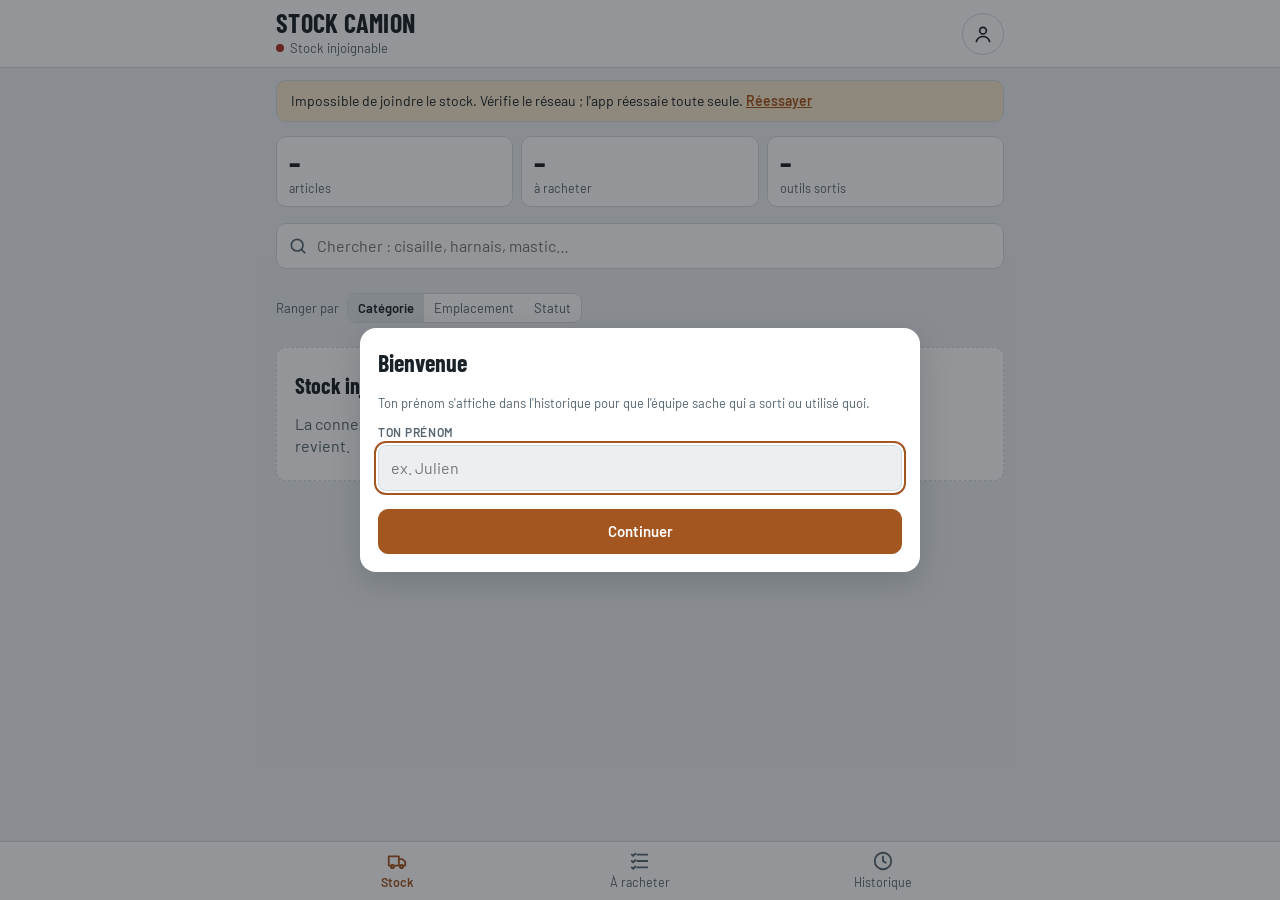
==== apps-script/Index.html @ 55fe0f73 "Version autonome sur Google Apps Script, sans compte Claude L'app tourne maintenant comme applicatio" ====
<!DOCTYPE html>
<html lang="fr">
<head>
<base target="_top">
<meta charset="utf-8">
<meta name="viewport" content="width=device-width, initial-scale=1, viewport-fit=cover">
<title>Stock Camion</title>
<link rel="preconnect" href="https://fonts.googleapis.com">
<link rel="preconnect" href="https://fonts.gstatic.com" crossorigin>
<link rel="stylesheet" href="https://fonts.googleapis.com/css2?family=Barlow+Condensed:wght@600;700&family=Barlow:wght@400;500;600&display=swap">
<style>
/* Layout : outil mobile d'abord. En-tête collant, bandeau résumé, liste groupée façon fiche d'atelier, barre d'onglets en bas. Palette zinc + cuivre (gouttières). */
:root{
  --bg:#eceff1; --surface:#ffffff; --sunk:#e1e6e9; --fg:#1a2127; --muted:#566570; --line:#d3dade;
  --accent:#a3561f; --accent-soft:#f4e4d7; --on-accent:#ffffff;
  --ok:#2b7549; --ok-soft:#dbeee2; --warn:#8f620e; --warn-soft:#f5e9cb; --bad:#ad3329; --bad-soft:#f7dddA; --info:#2a5c87; --info-soft:#dae6f2;
  --scrim:rgba(16,22,28,.45); --shadow:0 10px 30px rgba(20,30,40,.18);
  --f-display:"Barlow Condensed","Arial Narrow","Roboto Condensed",sans-serif;
  --f-body:"Barlow",system-ui,-apple-system,"Segoe UI",Roboto,sans-serif;
  --r:10px;
}
@media (prefers-color-scheme: dark){ :root:not([data-theme="light"]){
  --bg:#11161a; --surface:#1a2127; --sunk:#232b32; --fg:#e6ebee; --muted:#93a2ac; --line:#2c363e;
  --accent:#e28c52; --accent-soft:#3a2a1f; --on-accent:#1a1009;
  --ok:#62c48d; --ok-soft:#1d3427; --warn:#e2b14c; --warn-soft:#3a3019; --bad:#f06c61; --bad-soft:#3d2221; --info:#7fb2e0; --info-soft:#1d2d3c;
  --scrim:rgba(0,0,0,.6); --shadow:0 10px 30px rgba(0,0,0,.5); color-scheme:dark;
}}
:root[data-theme="dark"]{
  --bg:#11161a; --surface:#1a2127; --sunk:#232b32; --fg:#e6ebee; --muted:#93a2ac; --line:#2c363e;
  --accent:#e28c52; --accent-soft:#3a2a1f; --on-accent:#1a1009;
  --ok:#62c48d; --ok-soft:#1d3427; --warn:#e2b14c; --warn-soft:#3a3019; --bad:#f06c61; --bad-soft:#3d2221; --info:#7fb2e0; --info-soft:#1d2d3c;
  --scrim:rgba(0,0,0,.6); --shadow:0 10px 30px rgba(0,0,0,.5); color-scheme:dark;
}
*{box-sizing:border-box}
[hidden]{display:none!important}
html,body{margin:0}
:root{padding-top:env(safe-area-inset-top,0px)}
body{background:var(--bg);color:var(--fg);font-family:var(--f-body);font-size:16px;line-height:1.4;-webkit-tap-highlight-color:transparent}
body::before{content:"";position:fixed;inset:0 0 auto;height:env(safe-area-inset-top,0px);z-index:30;background:var(--surface)}
button,input,select,textarea{font:inherit;color:inherit}
button{cursor:pointer}
:focus-visible{outline:2px solid var(--accent);outline-offset:2px}
.wrap{max-width:760px;margin:0 auto;padding-left:max(16px,env(safe-area-inset-left,0px));padding-right:max(16px,env(safe-area-inset-right,0px))}

/* En-tête */
header.top{position:sticky;top:env(safe-area-inset-top,0px);z-index:20;background:var(--surface);border-bottom:1px solid var(--line)}
header.top .wrap{display:flex;align-items:center;gap:12px;padding-block:10px}
.brand{flex:1;min-width:0}
.brand h1{margin:0;font-family:var(--f-display);font-weight:700;font-size:26px;line-height:1;letter-spacing:.01em;text-transform:uppercase}
.brand .sub{display:flex;align-items:center;gap:6px;font-size:13px;color:var(--muted);margin-top:3px;white-space:nowrap;overflow:hidden;text-overflow:ellipsis}
.dot{width:8px;height:8px;border-radius:50%;background:var(--muted);flex:none}
.dot.ok{background:var(--ok)} .dot.warn{background:var(--warn)} .dot.bad{background:var(--bad)}
.icon-btn{border:1px solid var(--line);background:var(--surface);border-radius:999px;width:42px;height:42px;display:grid;place-items:center;flex:none}
.icon-btn svg{width:20px;height:20px}

/* Résumé */
.summary{display:grid;grid-template-columns:repeat(3,1fr);gap:8px;padding-block:14px 4px}
.stat{background:var(--surface);border:1px solid var(--line);border-radius:var(--r);padding:10px 12px;text-align:left;min-width:0}
button.stat{cursor:pointer}
.stat b{display:block;font-family:var(--f-display);font-size:30px;line-height:1;font-variant-numeric:tabular-nums}
.stat span{display:block;font-size:12.5px;color:var(--muted);margin-top:4px;line-height:1.2}
.stat.alert b{color:var(--bad)} .stat.out b{color:var(--info)}

/* Filtres */
.tools{display:flex;flex-direction:column;gap:10px;padding-block:12px 6px}
.search{position:relative}
.search input{width:100%;height:46px;border-radius:var(--r);border:1px solid var(--line);background:var(--surface);padding:0 14px 0 40px}
.search svg{position:absolute;left:12px;top:13px;width:20px;height:20px;color:var(--muted)}
.chips{display:flex;gap:6px;overflow-x:auto;scrollbar-width:none;margin:0 -2px;padding:2px}
.chips::-webkit-scrollbar{display:none}
.chip{flex:none;border:1px solid var(--line);background:var(--surface);border-radius:999px;padding:6px 12px;font-size:14px;white-space:nowrap}
.chip[aria-pressed="true"]{background:var(--fg);color:var(--bg);border-color:var(--fg)}
.groupby{display:flex;align-items:center;gap:8px;font-size:13px;color:var(--muted)}
.seg{display:inline-flex;border:1px solid var(--line);border-radius:8px;overflow:hidden;background:var(--surface)}
.seg button{border:0;background:none;padding:5px 10px;font-size:13px}
.seg button[aria-pressed="true"]{background:var(--sunk);font-weight:600;color:var(--fg)}

/* Liste */
main{padding-bottom:calc(96px + env(safe-area-inset-bottom,0px))}
.group{margin-top:16px}
.group h2{display:flex;justify-content:space-between;align-items:baseline;margin:0 2px 6px;font-family:var(--f-display);font-weight:600;font-size:15px;letter-spacing:.08em;text-transform:uppercase;color:var(--muted)}
.group h2 small{font-family:var(--f-body);font-size:12px;letter-spacing:0;text-transform:none}
.panel{background:var(--surface);border:1px solid var(--line);border-radius:var(--r);overflow:hidden}
.row{display:flex;align-items:center;gap:10px;padding:8px 10px 8px 0;border-top:1px solid var(--line);min-height:62px}
.row:first-child{border-top:0}
.row-main{flex:1;min-width:0;border:0;background:none;text-align:left;padding:4px 0 4px 14px;display:flex;flex-direction:column;gap:2px}
.row-main .name{font-weight:600;font-size:16px;line-height:1.25;overflow-wrap:anywhere}
.row-main .meta{font-size:13px;color:var(--muted);overflow-wrap:anywhere}
.row-main .meta .flag{color:var(--bad);font-weight:600}
.stepper{display:flex;align-items:center;gap:2px;flex:none}
.stepper button{width:40px;height:40px;border-radius:8px;border:1px solid var(--line);background:var(--sunk);font-size:22px;line-height:1;display:grid;place-items:center}
.stepper .q{min-width:52px;text-align:center;font-variant-numeric:tabular-nums;line-height:1.05}
.stepper .q b{display:block;font-family:var(--f-display);font-size:24px}
.stepper .q small{display:block;font-size:11px;color:var(--muted)}
.stepper.low .q b{color:var(--bad)}
.pill{flex:none;border:0;border-radius:999px;padding:7px 12px;font-size:13px;font-weight:600;white-space:nowrap;max-width:46vw;overflow:hidden;text-overflow:ellipsis}
.pill.ok{background:var(--ok-soft);color:var(--ok)} .pill.info{background:var(--info-soft);color:var(--info)}
.pill.warn{background:var(--warn-soft);color:var(--warn)} .pill.bad{background:var(--bad-soft);color:var(--bad)}
.ro .stepper button{display:none}

.empty{background:var(--surface);border:1px dashed var(--line);border-radius:var(--r);padding:22px 18px;margin-top:18px;display:flex;flex-direction:column;gap:12px}
.empty h3{margin:0;font-family:var(--f-display);font-size:22px;font-weight:700;text-wrap:balance}
.empty p{margin:0;color:var(--muted);max-width:60ch}
.btns{display:flex;flex-wrap:wrap;gap:8px}
.btn{border:1px solid var(--line);background:var(--surface);border-radius:var(--r);padding:11px 16px;font-weight:600;font-size:15px}
.btn.primary{background:var(--accent);border-color:var(--accent);color:var(--on-accent)}
.btn.danger{color:var(--bad);border-color:var(--bad)}
.btn.danger.armed{background:var(--bad);color:var(--surface)}
.btn:disabled{opacity:.55;cursor:default}

/* Historique */
.log-day{margin-top:16px}
.log-row{display:flex;gap:12px;padding:10px 14px;border-top:1px solid var(--line);font-size:15px}
.log-row:first-child{border-top:0}
.log-row time{flex:none;width:44px;color:var(--muted);font-variant-numeric:tabular-nums;font-size:13px;padding-top:2px}
.log-row div{min-width:0;overflow-wrap:anywhere}
.log-row .who{color:var(--muted);font-size:13px}

/* Achats */
.buy-row{display:flex;justify-content:space-between;gap:12px;padding:12px 14px;border-top:1px solid var(--line);align-items:center}
.buy-row:first-child{border-top:0}
.buy-row .l{min-width:0}
.buy-row .l b{display:block;overflow-wrap:anywhere}
.buy-row .l span{font-size:13px;color:var(--muted)}
.buy-row .r{flex:none;text-align:right;font-variant-numeric:tabular-nums;font-size:14px}
.buy-row .r b{font-family:var(--f-display);font-size:22px;display:block;line-height:1}
.copy-box{width:100%;min-height:120px;margin-top:10px;border-radius:var(--r);border:1px solid var(--line);background:var(--surface);padding:10px}

/* Barre du bas */
nav.tabs{position:fixed;left:0;right:0;bottom:0;z-index:20;background:var(--surface);border-top:1px solid var(--line);padding-bottom:env(safe-area-inset-bottom,0px)}
nav.tabs .wrap{display:grid;grid-template-columns:repeat(3,1fr)}
nav.tabs button{border:0;background:none;padding:8px 4px 9px;display:flex;flex-direction:column;align-items:center;gap:2px;font-size:12.5px;color:var(--muted);position:relative}
nav.tabs button svg{width:22px;height:22px}
nav.tabs button[aria-current="page"]{color:var(--accent);font-weight:600}
.badge{position:absolute;top:4px;left:calc(50% + 6px);background:var(--bad);color:#fff;border-radius:999px;font-size:11px;font-weight:700;min-width:18px;height:18px;line-height:18px;padding:0 5px}
.fab{position:fixed;z-index:21;right:calc(16px + env(safe-area-inset-right,0px));bottom:calc(74px + env(safe-area-inset-bottom,0px));border:0;border-radius:999px;background:var(--accent);color:var(--on-accent);padding:14px 20px 14px 16px;font-weight:600;font-size:16px;display:flex;align-items:center;gap:6px;box-shadow:var(--shadow)}
.fab svg{width:22px;height:22px}

/* Feuille (modale) */
.scrim{position:fixed;inset:0;z-index:40;background:var(--scrim);display:flex;align-items:flex-end;justify-content:center}
.sheet{background:var(--surface);width:100%;max-width:560px;max-height:92%;overflow-y:auto;border-radius:16px 16px 0 0;padding:18px max(18px,env(safe-area-inset-right,0px)) calc(18px + env(safe-area-inset-bottom,0px)) max(18px,env(safe-area-inset-left,0px));box-shadow:var(--shadow)}
@media (min-width:640px){.scrim{align-items:center}.sheet{border-radius:16px}}
.sheet h3{margin:0 0 14px;font-family:var(--f-display);font-size:24px;font-weight:700;text-wrap:balance}
.form{display:flex;flex-direction:column;gap:12px}
.field{display:flex;flex-direction:column;gap:4px;min-width:0}
.field label,.field .lbl{font-size:12px;font-weight:600;letter-spacing:.06em;text-transform:uppercase;color:var(--muted)}
.field input,.field select,.field textarea{height:46px;border-radius:8px;border:1px solid var(--line);background:var(--bg);padding:0 12px;width:100%}
.field textarea{height:72px;padding:10px 12px;resize:vertical}
.grid2{display:grid;grid-template-columns:1fr 1fr;gap:12px}
.grid3{display:grid;grid-template-columns:1fr 1fr 1fr;gap:10px}
.kind{display:grid;grid-template-columns:1fr 1fr;border:1px solid var(--line);border-radius:8px;overflow:hidden}
.kind button{border:0;background:var(--bg);padding:11px 6px;font-weight:600;font-size:14px}
.kind button[aria-pressed="true"]{background:var(--fg);color:var(--bg)}
.status-opts{display:grid;grid-template-columns:1fr 1fr;gap:8px}
.status-opts button{border:2px solid transparent;border-radius:10px;padding:12px 8px;font-weight:600;font-size:15px}
.status-opts button[aria-pressed="true"]{border-color:currentColor}
.hint{font-size:13px;color:var(--muted);margin:0}
.sheet .actions{display:flex;gap:8px;flex-wrap:wrap;margin-top:6px}
.sheet .actions .grow{flex:1}

.gate{max-width:420px;margin:12vh auto 0;display:flex;flex-direction:column;gap:14px}
.gate h2{margin:0;font-family:var(--f-display);font-size:30px;text-transform:uppercase}
.banner{margin-top:12px;border-radius:var(--r);padding:10px 14px;font-size:14px;background:var(--warn-soft);color:var(--fg);border:1px solid var(--line)}
.banner button{border:0;background:none;color:var(--accent);font-weight:600;padding:0;text-decoration:underline}
.toast{position:fixed;z-index:50;left:50%;transform:translateX(-50%);bottom:calc(140px + env(safe-area-inset-bottom,0px));background:var(--fg);color:var(--bg);border-radius:999px;padding:10px 18px;font-size:14px;max-width:calc(100% - 32px);text-align:center;box-shadow:var(--shadow)}
.sr{position:absolute;width:1px;height:1px;overflow:hidden;clip:rect(0 0 0 0)}
@media (prefers-reduced-motion:no-preference){.sheet{animation:up .18s ease-out}@keyframes up{from{transform:translateY(24px);opacity:.6}}}
@media (max-width:380px){.stat b{font-size:26px}.row-main .name{font-size:15px}}
</style>
</head>
<body>

<header class="top">
  <div class="wrap">
    <div class="brand">
      <h1 id="vehName">Stock Camion</h1>
      <div class="sub"><span class="dot" id="syncDot"></span><span id="syncTxt">Connexion…</span></div>
    </div>
    <button class="icon-btn" id="btnSettings" aria-label="Réglages">
      <svg viewBox="0 0 24 24" fill="none" stroke="currentColor" stroke-width="2" stroke-linecap="round"><circle cx="12" cy="8" r="4"/><path d="M4 21c1.5-4 4.5-6 8-6s6.5 2 8 6"/></svg>
    </button>
  </div>
</header>

<main class="wrap" id="main">
  <div id="bannerSlot"></div>
  <div class="summary" id="summary">
    <div class="stat"><b>–</b><span>articles</span></div>
    <div class="stat"><b>–</b><span>à racheter</span></div>
    <div class="stat"><b>–</b><span>outils sortis</span></div>
  </div>

  <section id="viewStock">
    <div class="tools">
      <div class="search">
        <svg viewBox="0 0 24 24" fill="none" stroke="currentColor" stroke-width="2" stroke-linecap="round"><circle cx="11" cy="11" r="7"/><path d="m20 20-3.5-3.5"/></svg>
        <label class="sr" for="q">Rechercher</label>
        <input id="q" type="search" placeholder="Chercher : cisaille, harnais, mastic…" autocomplete="off">
      </div>
      <div class="chips" id="chips"></div>
      <div class="groupby">Ranger par
        <div class="seg" id="groupSeg">
          <button data-g="cat" aria-pressed="true">Catégorie</button>
          <button data-g="loc" aria-pressed="false">Emplacement</button>
          <button data-g="status" aria-pressed="false">Statut</button>
        </div>
      </div>
    </div>
    <div id="list"><div class="empty"><h3>Chargement du stock…</h3><p>Les outils et consommables du camion s'affichent ici dès que la connexion répond.</p></div></div>
  </section>

  <section id="viewBuy" hidden></section>
  <section id="viewLog" hidden></section>
</main>

<button class="fab" id="fab" hidden>
  <svg viewBox="0 0 24 24" fill="none" stroke="currentColor" stroke-width="2.4" stroke-linecap="round"><path d="M12 5v14M5 12h14"/></svg>Ajouter
</button>

<nav class="tabs" aria-label="Sections">
  <div class="wrap">
    <button data-view="stock" aria-current="page">
      <svg viewBox="0 0 24 24" fill="none" stroke="currentColor" stroke-width="2" stroke-linejoin="round"><path d="M3 7h11v10H3zM14 10h4l3 3v4h-7z"/><circle cx="7" cy="18" r="1.8"/><circle cx="17" cy="18" r="1.8"/></svg>Stock
    </button>
    <button data-view="buy">
      <svg viewBox="0 0 24 24" fill="none" stroke="currentColor" stroke-width="2" stroke-linecap="round" stroke-linejoin="round"><path d="M9 5h11M9 12h11M9 19h11"/><path d="m3 5 1.5 1.5L7 4M3 12l1.5 1.5L7 11M3 19l1.5 1.5L7 18"/></svg>À racheter<span class="badge" id="buyBadge" hidden>0</span>
    </button>
    <button data-view="log">
      <svg viewBox="0 0 24 24" fill="none" stroke="currentColor" stroke-width="2" stroke-linecap="round"><circle cx="12" cy="12" r="9"/><path d="M12 7v5l3 2"/></svg>Historique
    </button>
  </div>
</nav>

<script>
(function(){
"use strict";

const STATUS = {
  camion:   {l:"Dans le camion", c:"ok"},
  chantier: {l:"Sur chantier",   c:"info"},
  atelier:  {l:"En réparation",  c:"warn"},
  manquant: {l:"Manquant",       c:"bad"}
};
const CATS = ["Électroportatif","Outillage à main","Zinguerie","Fixations & visserie","Étanchéité","Sécurité & EPI","Accès & levage","Divers"];
const LOCS = ["Cabine","Coffre gauche","Coffre droit","Étagères du fond","Galerie de toit","Remorque"];

// Liste type d'un camion de couvreur, chargée seulement si l'équipe le demande.
// [nom, type, catégorie, emplacement, quantité, unité, seuil mini]
const TEMPLATE = [
  ["Visseuse-perceuse 18V","outil","Électroportatif","Coffre gauche",1,"",0],
  ["Perforateur SDS+","outil","Électroportatif","Coffre gauche",1,"",0],
  ["Meuleuse Ø125","outil","Électroportatif","Coffre gauche",1,"",0],
  ["Scie sabre","outil","Électroportatif","Coffre gauche",1,"",0],
  ["Cloueur de toiture","outil","Électroportatif","Étagères du fond",1,"",0],
  ["Batteries 18V","conso","Électroportatif","Cabine",4,"u",3],
  ["Chargeur batteries","outil","Électroportatif","Cabine",1,"",0],
  ["Rallonge 25 m","outil","Électroportatif","Étagères du fond",1,"",0],
  ["Marteau de couvreur","outil","Outillage à main","Coffre droit",1,"",0],
  ["Enclume + tranche à ardoise","outil","Outillage à main","Coffre droit",1,"",0],
  ["Tire-clou","outil","Outillage à main","Coffre droit",1,"",0],
  ["Cordeau traceur","outil","Outillage à main","Coffre droit",1,"",0],
  ["Niveau 1 m","outil","Outillage à main","Étagères du fond",1,"",0],
  ["Mètre ruban 5 m","conso","Outillage à main","Cabine",3,"u",2],
  ["Cisaille à zinc droite","outil","Zinguerie","Coffre droit",1,"",0],
  ["Pince à border","outil","Zinguerie","Coffre droit",1,"",0],
  ["Fer à souder + lampe","outil","Zinguerie","Étagères du fond",1,"",0],
  ["Étain à souder","conso","Zinguerie","Étagères du fond",6,"baguettes",3],
  ["Décapant zinc","conso","Zinguerie","Étagères du fond",1,"flacon",1],
  ["Bouteille propane","conso","Zinguerie","Étagères du fond",1,"bouteille",1],
  ["Crochets inox ardoise","conso","Fixations & visserie","Étagères du fond",3,"boîtes",1],
  ["Pointes cuivre","conso","Fixations & visserie","Étagères du fond",2,"boîtes",1],
  ["Vis de toiture 6,5×80","conso","Fixations & visserie","Étagères du fond",2,"boîtes",1],
  ["Clous de couverture","conso","Fixations & visserie","Étagères du fond",3,"kg",1],
  ["Rivets alu","conso","Fixations & visserie","Étagères du fond",1,"boîte",1],
  ["Mastic PU","conso","Étanchéité","Étagères du fond",6,"cartouches",3],
  ["Bande d'étanchéité alu","conso","Étanchéité","Étagères du fond",2,"rouleaux",1],
  ["Écran sous-toiture","conso","Étanchéité","Galerie de toit",1,"rouleau",1],
  ["Mousse expansive","conso","Étanchéité","Étagères du fond",2,"bombes",1],
  ["Harnais antichute","conso","Sécurité & EPI","Cabine",3,"u",3],
  ["Longe + absorbeur","conso","Sécurité & EPI","Cabine",3,"u",3],
  ["Ligne de vie temporaire","outil","Sécurité & EPI","Coffre gauche",1,"",0],
  ["Casques","conso","Sécurité & EPI","Cabine",4,"u",3],
  ["Gants de manutention","conso","Sécurité & EPI","Cabine",6,"paires",4],
  ["Lunettes de protection","conso","Sécurité & EPI","Cabine",4,"u",2],
  ["Échelle coulissante 2×12","outil","Accès & levage","Galerie de toit",1,"",0],
  ["Crochets d'échelle de toit","outil","Accès & levage","Galerie de toit",1,"",0],
  ["Monte-matériaux","outil","Accès & levage","Remorque",1,"",0]
];

const S = {
  code:"", by:"", items:[], log:[], config:{},
  loaded:false, stale:false, failed:false, busy:0, lastSync:0,
  view:"stock", q:"", cat:"", group:"cat",
  pending:{}
};
const $ = s => document.querySelector(s);
const esc = s => String(s ?? "").replace(/[&<>"']/g, c => ({"&":"&amp;","<":"&lt;",">":"&gt;",'"':"&quot;","'":"&#39;"}[c]));
const norm = s => String(s||"").normalize("NFD").replace(/[̀-ͯ]/g,"").toLowerCase();
const fr = (a,b) => a.localeCompare(b,"fr",{sensitivity:"base"});
const sleep = ms => new Promise(r => setTimeout(r, ms));

const LS = {
  get(k){ try { return localStorage.getItem("stockcamion." + k) || ""; } catch(e){ return ""; } },
  set(k, v){ try { localStorage.setItem("stockcamion." + k, v); } catch(e){} }
};
S.group = LS.get("group") || "cat";
S.code = LS.get("code");
S.by = LS.get("nick");

/* ---------- Calculs ---------- */
function qtyOf(it){ const p = S.pending[it.id]; return p ? p.qty : (Number(it.qty)||0); }
function isLow(it){
  if (it.kind !== "conso") return false;
  const q = qtyOf(it), m = Number(it.min)||0;
  return m > 0 ? q < m : q <= 0;
}
function needsTool(it){ return it.kind === "outil" && (it.status === "manquant" || it.status === "atelier"); }
function isOut(it){ return it.kind === "outil" && it.status === "chantier"; }
function whoName(by){
  if (!by) return "Quelqu'un";
  return by === S.by ? by + " (toi)" : by;
}

/* ---------- Rendu ---------- */
function render(){
  renderSummary(); renderBanner();
  if (S.view === "stock") renderStock();
  if (S.view === "buy") renderBuy();
  if (S.view === "log") renderLog();
  const n = S.items.filter(it => isLow(it) || needsTool(it)).length;
  const b = $("#buyBadge"); b.hidden = !n; b.textContent = n;
  $("#fab").hidden = !(S.view === "stock" && S.loaded);
  $("#vehName").textContent = (S.config.vehicle || "Stock Camion");
}

function renderSummary(){
  if (!S.loaded) return;
  const total = S.items.length;
  const buy = S.items.filter(it => isLow(it) || needsTool(it)).length;
  const out = S.items.filter(isOut).length;
  $("#summary").innerHTML =
    `<button class="stat" data-goto="stock"><b>${total}</b><span>article${total>1?"s":""} au total</span></button>
     <button class="stat ${buy?"alert":""}" data-goto="buy"><b>${buy}</b><span>à racheter ou réparer</span></button>
     <button class="stat ${out?"out":""}" data-goto="out"><b>${out}</b><span>outil${out>1?"s":""} sur chantier</span></button>`;
}

function renderBanner(){
  let h = "";
  if (S.failed) h = `<div class="banner">Impossible de joindre le stock. Vérifie le réseau ; l'app réessaie toute seule. <button id="retryBtn">Réessayer</button></div>`;
  else if (S.stale) h = `<div class="banner">Pas de réseau : affichage de la dernière version connue${S.lastSync ? " (" + new Date(S.lastSync).toLocaleTimeString("fr-FR",{hour:"2-digit",minute:"2-digit"}) + ")" : ""}. Les modifications ne passent pas pour l'instant.</div>`;
  $("#bannerSlot").innerHTML = h;
  const r = $("#retryBtn"); if (r) r.onclick = () => refresh(true);
}

function renderChips(){
  const used = [...new Set(S.items.map(i => i.cat || "Divers"))];
  const cats = CATS.filter(c => used.includes(c)).concat(used.filter(c => !CATS.includes(c)).sort(fr));
  const all = [["", "Tout"], ["__out", "Sortis"], ...cats.map(c => [c, c])];
  $("#chips").innerHTML = all.map(([v,l]) => `<button class="chip" data-cat="${esc(v)}" aria-pressed="${S.cat===v}">${esc(l)}</button>`).join("");
}

function rowHTML(it){
  const loc = it.loc || "Sans emplacement";
  let meta = esc(loc);
  if (S.group === "loc") meta = esc(it.cat || "Divers");
  let side = "";
  if (it.kind === "conso"){
    const q = qtyOf(it), low = isLow(it);
    meta += it.min ? ` · mini ${esc(it.min)}` : "";
    if (low) meta += ` · <span class="flag">à racheter</span>`;
    side = `<div class="stepper ${low?"low":""}">
      <button data-act="dec" aria-label="Retirer 1 ${esc(it.name)}">−</button>
      <div class="q"><b>${q}</b><small>${esc(it.unit||"u")}</small></div>
      <button data-act="inc" aria-label="Ajouter 1 ${esc(it.name)}">+</button></div>`;
  } else {
    const st = STATUS[it.status] || STATUS.camion;
    if (it.status && it.status !== "camion" && it.holder) meta += ` · ${esc(it.holder)}`;
    if ((Number(it.qty)||1) > 1) meta += ` · ×${esc(it.qty)}`;
    side = `<button class="pill ${st.c}" data-act="status">${st.l}</button>`;
  }
  return `<div class="row" data-id="${esc(it.id)}">
    <button class="row-main" data-act="edit"><span class="name">${esc(it.name)}</span><span class="meta">${meta}</span></button>${side}</div>`;
}

function renderStock(){
  const list = $("#list");
  if (!S.loaded){
    if (S.failed || S.stale) list.innerHTML = `<div class="empty"><h3>Stock injoignable pour l'instant</h3><p>La connexion ne répond pas. Vérifie le réseau : la liste s'affichera dès qu'elle revient.</p></div>`;
    return;
  }
  renderChips();
  if (!S.items.length){
    list.innerHTML = `<div class="empty">
      <h3>Le camion est encore vide</h3>
      <p>Ajoute les outils et consommables un par un, ou pars d'une liste type de couvreur (électroportatif, zinguerie, fixations, EPI, échelles…) que tu ajusteras ensuite.</p>
      <div class="btns"><button class="btn primary" id="tplBtn">Charger la liste type (${TEMPLATE.length} articles)</button><button class="btn" id="addFirst">Ajouter un article</button></div>
    </div>`;
    const t = $("#tplBtn"); if (t) t.onclick = loadTemplate;
    const a = $("#addFirst"); if (a) a.onclick = () => openEdit(null);
    return;
  }
  const qn = norm(S.q);
  let items = S.items.filter(it => {
    if (S.cat === "__out") { if (!(it.kind === "outil" && it.status && it.status !== "camion")) return false; }
    else if (S.cat && (it.cat || "Divers") !== S.cat) return false;
    if (!qn) return true;
    return norm([it.name, it.loc, it.cat, it.note, it.holder].join(" ")).includes(qn);
  });
  if (!items.length){
    list.innerHTML = `<div class="empty"><h3>Rien ne correspond</h3><p>Aucun article pour « ${esc(S.q || S.cat)} ». Essaie un autre mot ou retire le filtre.</p></div>`;
    return;
  }
  const keyOf = it => S.group === "loc" ? (it.loc || "Sans emplacement")
                   : S.group === "status" ? (it.kind === "conso" ? (isLow(it) ? "Consommables à racheter" : "Consommables en stock") : (STATUS[it.status]||STATUS.camion).l)
                   : (it.cat || "Divers");
  const order = S.group === "loc" ? LOCS : S.group === "status" ? ["Manquant","En réparation","Sur chantier","Consommables à racheter","Dans le camion","Consommables en stock"] : CATS;
  const groups = {};
  items.forEach(it => (groups[keyOf(it)] ||= []).push(it));
  const keys = Object.keys(groups).sort((a,b) => {
    const ia = order.indexOf(a), ib = order.indexOf(b);
    return (ia<0?99:ia) - (ib<0?99:ib) || fr(a,b);
  });
  list.innerHTML = keys.map(k => {
    const g = groups[k].sort((a,b) => fr(a.name,b.name));
    return `<div class="group"><h2>${esc(k)} <small>${g.length}</small></h2><div class="panel">${g.map(rowHTML).join("")}</div></div>`;
  }).join("");
}

function buyLines(){
  const low = S.items.filter(isLow).sort((a,b) => fr(a.name,b.name));
  const tools = S.items.filter(needsTool).sort((a,b) => fr(a.name,b.name));
  return {low, tools};
}
function suggestQty(it){ const m = Number(it.min)||1, q = qtyOf(it); return Math.max(1, m*2 - q); }

function renderBuy(){
  const v = $("#viewBuy");
  if (!S.loaded){ v.innerHTML = `<div class="empty"><h3>Chargement…</h3></div>`; return; }
  const {low, tools} = buyLines();
  if (!low.length && !tools.length){
    v.innerHTML = `<div class="empty"><h3>Rien à racheter</h3><p>Tous les consommables sont au-dessus de leur seuil mini et aucun outil n'est manquant ou en réparation. Un article apparaît ici dès qu'il passe sous son seuil.</p></div>`;
    return;
  }
  let h = "";
  if (low.length) h += `<div class="group"><h2>Consommables sous le seuil <small>${low.length}</small></h2><div class="panel">${
    low.map(it => `<div class="buy-row" data-id="${esc(it.id)}"><div class="l"><b>${esc(it.name)}</b><span>Reste ${qtyOf(it)} ${esc(it.unit||"u")} · mini ${esc(it.min||0)} · ${esc(it.loc||"")}</span></div><div class="r"><b>+${suggestQty(it)}</b>conseillé</div></div>`).join("")
  }</div></div>`;
  if (tools.length) h += `<div class="group"><h2>Outils à remplacer ou récupérer <small>${tools.length}</small></h2><div class="panel">${
    tools.map(it => `<div class="buy-row" data-id="${esc(it.id)}"><div class="l"><b>${esc(it.name)}</b><span>${esc(it.holder || it.loc || "")}</span></div><div class="r"><span class="pill ${STATUS[it.status].c}">${STATUS[it.status].l}</span></div></div>`).join("")
  }</div></div>`;
  h += `<div class="btns" style="margin-top:16px"><button class="btn primary" id="copyList">Copier la liste</button></div>
        <p class="hint" style="margin-top:8px">Pour l'envoyer par SMS ou WhatsApp au fournisseur ou au patron.</p><div id="copySlot"></div>`;
  v.innerHTML = h;
  $("#copyList").onclick = copyList;
}
function listText(){
  const {low, tools} = buyLines();
  const veh = S.config.vehicle || "camion";
  let t = `À racheter – ${veh} (${new Date().toLocaleDateString("fr-FR")})\n`;
  low.forEach(it => t += `- ${it.name} : +${suggestQty(it)} ${it.unit||""} (reste ${qtyOf(it)})\n`);
  if (tools.length){ t += `\nOutils :\n`; tools.forEach(it => t += `- ${it.name} : ${STATUS[it.status].l.toLowerCase()}${it.holder?" ("+it.holder+")":""}\n`); }
  return t.trim();
}
function copyList(){
  const t = listText();
  const fallback = () => {
    $("#copySlot").innerHTML = `<textarea class="copy-box" id="copyBox" readonly></textarea><p class="hint">Sélectionne le texte et copie-le.</p>`;
    const box = $("#copyBox"); box.value = t; box.focus(); box.select();
  };
  try { navigator.clipboard.writeText(t).then(() => toast("Liste copiée"), fallback); } catch(e){ fallback(); }
}

function renderLog(){
  const v = $("#viewLog");
  if (!S.loaded){ v.innerHTML = `<div class="empty"><h3>Chargement de l'historique…</h3></div>`; return; }
  if (!S.log.length){ v.innerHTML = `<div class="empty"><h3>Aucun mouvement pour l'instant</h3><p>Chaque sortie d'outil, retour au camion, ajout ou utilisation de consommable s'inscrira ici avec le nom de la personne et l'heure.</p></div>`; return; }
  const days = {};
  S.log.forEach(e => {
    const d = new Date(e.at);
    const k = d.toLocaleDateString("fr-FR",{weekday:"long", day:"numeric", month:"long"});
    (days[k] ||= []).push(e);
  });
  const today = new Date().toLocaleDateString("fr-FR",{weekday:"long", day:"numeric", month:"long"});
  const yest = new Date(Date.now()-864e5).toLocaleDateString("fr-FR",{weekday:"long", day:"numeric", month:"long"});
  v.innerHTML = Object.entries(days).map(([k, es]) => `<div class="log-day group"><h2>${k===today?"Aujourd'hui":k===yest?"Hier":esc(k)}</h2><div class="panel">${
    es.map(e => `<div class="log-row"><time>${new Date(e.at).toLocaleTimeString("fr-FR",{hour:"2-digit",minute:"2-digit"})}</time><div><b>${esc(e.item)}</b> ${esc(e.text)}<div class="who">${esc(whoName(e.by))}</div></div></div>`).join("")
  }</div></div>`).join("") + `<p class="hint" style="margin-top:12px">Les 200 derniers mouvements sont affichés. L'historique complet est dans l'onglet « Historique » du Google Sheet.</p>`;
}

function setView(v){
  S.view = v;
  $("#viewStock").hidden = v !== "stock";
  $("#viewBuy").hidden = v !== "buy";
  $("#viewLog").hidden = v !== "log";
  document.querySelectorAll("nav.tabs button").forEach(b => b.dataset.view === v ? b.setAttribute("aria-current","page") : b.removeAttribute("aria-current"));
  render();
  window.scrollTo({top:0});
}

function setSync(){
  const dot = $("#syncDot"), t = $("#syncTxt");
  dot.className = "dot";
  if (S.busy){ t.textContent = "Enregistrement…"; }
  else if (S.failed && !S.loaded){ dot.classList.add("bad"); t.textContent = "Stock injoignable"; }
  else if (!S.loaded){ t.textContent = "Connexion…"; }
  else if (S.stale || S.failed){ dot.classList.add("warn"); t.textContent = "Hors ligne · peut ne pas être à jour"; }
  else { dot.classList.add("ok"); t.textContent = "À jour · partagé avec l'équipe"; }
}

/* ---------- Toast & feuilles ---------- */
let toastT;
function toast(msg){
  let el = $(".toast"); if (!el){ el = document.createElement("div"); el.className = "toast"; el.setAttribute("role","status"); document.body.appendChild(el); }
  el.textContent = msg; el.hidden = false;
  clearTimeout(toastT); toastT = setTimeout(() => el.hidden = true, 2600);
}
function openSheet(html){
  closeSheet();
  const s = document.createElement("div");
  s.className = "scrim"; s.id = "scrim";
  s.innerHTML = `<div class="sheet" role="dialog" aria-modal="true">${html}</div>`;
  s.addEventListener("click", e => { if (e.target === s) closeSheet(); });
  document.body.appendChild(s);
  return s.firstElementChild;
}
function closeSheet(){ const s = $("#scrim"); if (s) s.remove(); }
document.addEventListener("keydown", e => { if (e.key === "Escape") closeSheet(); });

/* ---------- Échanges avec le Google Sheet ---------- */
function rawCall(req){
  return new Promise((res, rej) => {
    if (!(window.google && google.script && google.script.run)) { rej(new Error("HORS_APPS_SCRIPT")); return; }
    google.script.run.withSuccessHandler(res).withFailureHandler(rej).api(req);
  });
}
function applyState(st){
  if (!st || !Array.isArray(st.items)) return;
  S.items = st.items; S.log = st.log || []; S.config = st.config || {};
  S.loaded = true; S.failed = false; S.stale = false; S.lastSync = Date.now();
  try { localStorage.setItem("stockcamion.cache", JSON.stringify({items:S.items, log:S.log, config:S.config, at:S.lastSync})); } catch(e){}
  render(); setSync();
}
function errCode(e){ const m = String((e && e.message) || e || ""); return (m.match(/[A-Z_]{5,}/) || [""])[0]; }
async function api(action, extra, quiet){
  const req = Object.assign({action, code:S.code, by:S.by}, extra || {});
  if (action !== "load"){ S.busy++; setSync(); }
  try {
    const st = await rawCall(req);
    applyState(st);
    return true;
  } catch(e){
    const c = errCode(e);
    if (c === "CODE_EQUIPE"){ askCode(!!S.code); return false; }
    if (action === "load"){ S.failed = true; if (S.loaded) S.stale = true; render(); setSync(); return false; }
    if (!quiet) toast(c === "ARTICLE_INTROUVABLE" ? "Cet article a été supprimé entre-temps" : c === "HORS_APPS_SCRIPT" ? "Ouvre l'app depuis son lien Google" : "Pas enregistré : vérifie le réseau et réessaie");
    refresh();
    return false;
  } finally {
    if (action !== "load"){ S.busy--; setSync(); }
  }
}
let refreshing = false;
async function refresh(force){
  if (refreshing || (S.busy && !force) || Object.keys(S.pending).length) return;
  refreshing = true;
  try { await api("load"); } finally { refreshing = false; }
}

function bump(id, delta){
  const it = S.items.find(i => i.id === id); if (!it) return;
  const p = S.pending[id] || (S.pending[id] = {qty: Number(it.qty)||0, delta:0, t:null});
  const next = Math.max(0, p.qty + delta);
  if (next === p.qty) return;
  p.delta += next - p.qty; p.qty = next;
  clearTimeout(p.t);
  p.t = setTimeout(() => flushQty(id), 900);
  render();
}
async function flushQty(id){
  const p = S.pending[id]; if (!p) return;
  clearTimeout(p.t);
  delete S.pending[id];
  if (p.delta) await api("adjust", {id, delta:p.delta});
  render();
}

/* ---------- Fiche article ---------- */
function openEdit(id){
  const it = id ? S.items.find(i => i.id === id) : null;
  const d = it || {name:"", kind:"outil", cat: (S.cat && S.cat !== "__out") ? S.cat : "", loc:"", qty:1, unit:"", min:0, status:"camion", holder:"", note:""};
  const cats = [...new Set(CATS.concat(S.items.map(i => i.cat).filter(Boolean)))];
  const locs = [...new Set(LOCS.concat(S.items.map(i => i.loc).filter(Boolean)))];
  const sh = openSheet(`
    <h3>${it ? "Modifier l'article" : "Nouvel article"}</h3>
    <form class="form" id="editForm" novalidate>
      <div class="field"><label for="f_name">Nom</label><input id="f_name" required maxlength="80" value="${esc(d.name)}" placeholder="ex. Cisaille à zinc, Mastic PU…"></div>
      <div class="field"><span class="lbl">Type</span>
        <div class="kind" id="f_kind"><button type="button" data-k="outil" aria-pressed="${d.kind!=="conso"}">Outil (se sort, se rend)</button><button type="button" data-k="conso" aria-pressed="${d.kind==="conso"}">Consommable (se compte)</button></div></div>
      <div class="grid2">
        <div class="field"><label for="f_cat">Catégorie</label><input id="f_cat" list="dl_cat" value="${esc(d.cat)}" placeholder="Zinguerie…"></div>
        <div class="field"><label for="f_loc">Emplacement</label><input id="f_loc" list="dl_loc" value="${esc(d.loc)}" placeholder="Coffre gauche…"></div>
      </div>
      <datalist id="dl_cat">${cats.map(c => `<option value="${esc(c)}">`).join("")}</datalist>
      <datalist id="dl_loc">${locs.map(c => `<option value="${esc(c)}">`).join("")}</datalist>
      <div id="consoFields" class="grid3">
        <div class="field"><label for="f_qty">Quantité</label><input id="f_qty" type="number" inputmode="numeric" min="0" step="1" value="${esc(d.qty ?? 0)}"></div>
        <div class="field"><label for="f_unit">Unité</label><input id="f_unit" maxlength="20" value="${esc(d.unit)}" placeholder="boîtes"></div>
        <div class="field"><label for="f_min">Seuil mini</label><input id="f_min" type="number" inputmode="numeric" min="0" step="1" value="${esc(d.min ?? 0)}"></div>
      </div>
      <p class="hint" id="consoHint">Sous le seuil mini, l'article passe dans « À racheter ».</p>
      <div id="toolFields" class="form">
        <div class="grid2">
          <div class="field"><label for="f_status">Statut</label><select id="f_status">${Object.entries(STATUS).map(([k,s]) => `<option value="${k}" ${d.status===k?"selected":""}>${s.l}</option>`).join("")}</select></div>
          <div class="field"><label for="f_tqty">Nombre</label><input id="f_tqty" type="number" inputmode="numeric" min="1" step="1" value="${esc(d.kind==="outil" ? (d.qty||1) : 1)}"></div>
        </div>
        <div class="field"><label for="f_holder">Où / qui (si sorti)</label><input id="f_holder" maxlength="80" value="${esc(d.holder)}" placeholder="Chantier Martin, chez Julien…"></div>
      </div>
      <div class="field"><label for="f_note">Note</label><textarea id="f_note" maxlength="300" placeholder="N° de série, marque, à recharger…">${esc(d.note)}</textarea></div>
      <div class="actions">
        <button type="submit" class="btn primary grow">Enregistrer</button>
        <button type="button" class="btn" id="cancelBtn">Annuler</button>
        ${it ? `<button type="button" class="btn danger" id="delBtn">Supprimer</button>` : ""}
      </div>
      ${it && it.updatedAt ? `<p class="hint">Modifié le ${new Date(it.updatedAt).toLocaleString("fr-FR",{day:"numeric",month:"short",hour:"2-digit",minute:"2-digit"})} par ${esc(whoName(it.updatedBy))}</p>` : ""}
    </form>`);
  let kind = d.kind === "conso" ? "conso" : "outil";
  const syncKind = () => {
    sh.querySelectorAll("#f_kind button").forEach(b => b.setAttribute("aria-pressed", b.dataset.k === kind));
    $("#consoFields").hidden = kind !== "conso"; $("#consoHint").hidden = kind !== "conso";
    $("#toolFields").hidden = kind !== "outil";
  };
  syncKind();
  sh.querySelector("#f_kind").onclick = e => { const b = e.target.closest("button"); if (b){ kind = b.dataset.k; syncKind(); } };
  $("#cancelBtn").onclick = closeSheet;
  if (!it) setTimeout(() => $("#f_name").focus(), 50);
  const del = $("#delBtn");
  if (del) del.onclick = async () => {
    if (!del.classList.contains("armed")){ del.classList.add("armed"); del.textContent = "Confirmer la suppression"; return; }
    del.disabled = true;
    if (await api("delete", {id: it.id})){ closeSheet(); toast("Article supprimé"); }
    else del.disabled = false;
  };
  $("#editForm").onsubmit = async e => {
    e.preventDefault();
    const name = $("#f_name").value.trim();
    if (!name){ $("#f_name").focus(); toast("Donne un nom à l'article"); return; }
    const int = (v, dflt) => { const n = parseInt(v,10); return Number.isFinite(n) && n >= 0 ? n : dflt; };
    const body = { name, kind, cat: $("#f_cat").value.trim() || "Divers", loc: $("#f_loc").value.trim(), note: $("#f_note").value.trim() };
    if (kind === "conso"){ Object.assign(body, {qty: int($("#f_qty").value,0), unit: $("#f_unit").value.trim(), min: int($("#f_min").value,0), status:"", holder:""}); }
    else { const st = $("#f_status").value; Object.assign(body, {qty: Math.max(1,int($("#f_tqty").value,1)), unit:"", min:0, status: st, holder: st === "camion" ? "" : $("#f_holder").value.trim()}); }
    const btn = sh.querySelector("button[type=submit]"); btn.disabled = true;
    if (it){ const p = S.pending[it.id]; if (p){ clearTimeout(p.t); delete S.pending[it.id]; } body.id = it.id; }
    if (await api("save", {item: body})){ closeSheet(); toast(it ? "Enregistré" : "Ajouté"); }
    else btn.disabled = false;
  };
}
function openView(it){
  const st = STATUS[it.status] || STATUS.camion;
  openSheet(`<h3>${esc(it.name)}</h3><div class="form">
    <p class="hint">${esc(it.cat||"Divers")} · ${esc(it.loc||"Sans emplacement")}</p>
    ${it.kind==="conso" ? `<p>Stock : <b>${qtyOf(it)} ${esc(it.unit||"u")}</b> · mini ${esc(it.min||0)}</p>` : `<p><span class="pill ${st.c}">${st.l}</span> ${esc(it.holder||"")}</p>`}
    ${it.note ? `<p>${esc(it.note)}</p>` : ""}
    <div class="actions"><button class="btn" id="closeV">Fermer</button></div></div>`);
  $("#closeV").onclick = closeSheet;
}

/* ---------- Sortie / retour rapide d'un outil ---------- */
function openStatus(id){
  const it = S.items.find(i => i.id === id); if (!it) return;
  const cur = it.status || "camion";
  const sh = openSheet(`<h3>${esc(it.name)}</h3>
    <div class="form">
      <div class="status-opts" id="stOpts">${Object.entries(STATUS).map(([k,s]) => `<button type="button" class="pill ${s.c}" data-s="${k}" aria-pressed="${k===cur}">${s.l}</button>`).join("")}</div>
      <div class="field" id="holderF"><label for="s_holder">Où / qui ?</label><input id="s_holder" maxlength="80" value="${esc(it.holder)}" placeholder="Chantier Martin, chez Julien, SAV…"></div>
      <div class="actions"><button class="btn primary grow" id="stSave">Valider</button><button class="btn" id="stCancel">Annuler</button></div>
    </div>`);
  let sel = cur;
  const sync = () => { sh.querySelectorAll("#stOpts button").forEach(b => b.setAttribute("aria-pressed", b.dataset.s === sel)); $("#holderF").hidden = sel === "camion"; };
  sync();
  $("#stOpts").onclick = e => { const b = e.target.closest("button"); if (!b) return; sel = b.dataset.s; sync(); if (sel !== "camion") $("#s_holder").focus(); };
  $("#stCancel").onclick = closeSheet;
  $("#stSave").onclick = async () => {
    const holder = sel === "camion" ? "" : $("#s_holder").value.trim();
    if (sel === cur && holder === (it.holder||"")){ closeSheet(); return; }
    $("#stSave").disabled = true;
    if (await api("status", {id: it.id, status: sel, holder})){
      closeSheet(); toast(sel === "camion" ? "Rangé dans le camion" : STATUS[sel].l);
    } else $("#stSave").disabled = false;
  };
}

/* ---------- Prénom, code d'équipe, réglages ---------- */
function askName(then){
  const sh = openSheet(`<h3>Bienvenue</h3>
    <form class="form" id="nameForm" novalidate>
      <p class="hint">Ton prénom s'affiche dans l'historique pour que l'équipe sache qui a sorti ou utilisé quoi.</p>
      <div class="field"><label for="n_nick">Ton prénom</label><input id="n_nick" maxlength="30" autocomplete="given-name" value="${esc(S.by)}" placeholder="ex. Julien"></div>
      <div class="actions"><button type="submit" class="btn primary grow">Continuer</button></div>
    </form>`);
  setTimeout(() => $("#n_nick").focus(), 50);
  $("#nameForm").onsubmit = e => {
    e.preventDefault();
    const v = $("#n_nick").value.trim();
    if (!v){ $("#n_nick").focus(); return; }
    S.by = v; LS.set("nick", v); closeSheet(); render(); if (then) then();
  };
}
function askCode(wrong){
  openSheet(`<h3>Code d'équipe</h3>
    <form class="form" id="codeForm" novalidate>
      <p class="hint">${wrong ? "Ce code n'est pas le bon. " : ""}Le stock est protégé par un code. Demande-le à la personne qui gère l'app.</p>
      <div class="field"><label for="c_code">Code</label><input id="c_code" maxlength="40" autocomplete="off" inputmode="text" value=""></div>
      <div class="actions"><button type="submit" class="btn primary grow">Valider</button></div>
    </form>`);
  setTimeout(() => $("#c_code").focus(), 50);
  $("#codeForm").onsubmit = e => {
    e.preventDefault();
    S.code = $("#c_code").value.trim(); LS.set("code", S.code); closeSheet(); refresh(true);
  };
}
function openSettings(){
  const sh = openSheet(`<h3>Réglages</h3>
    <form class="form" id="setForm" novalidate>
      <div class="field"><label for="s_nick">Ton prénom (sur ce téléphone)</label><input id="s_nick" maxlength="30" value="${esc(S.by)}" placeholder="ex. Julien"></div>
      <div class="field"><label for="s_veh">Nom du véhicule (pour toute l'équipe)</label><input id="s_veh" maxlength="40" value="${esc(S.config.vehicle||"")}" placeholder="ex. Master blanc – AB-123-CD"></div>
      <p class="hint">Pour ajouter un collègue, envoie-lui simplement le lien de l'app (et le code d'équipe s'il y en a un). Pas besoin de compte.</p>
      <p class="hint">Astuce : dans le navigateur du téléphone, « Ajouter à l'écran d'accueil » crée une icône comme une vraie appli.</p>
      <div class="actions"><button type="submit" class="btn primary grow">Enregistrer</button><button type="button" class="btn" id="setCancel">Fermer</button></div>
    </form>`);
  $("#setCancel").onclick = closeSheet;
  $("#setForm").onsubmit = async e => {
    e.preventDefault();
    const nick = $("#s_nick").value.trim(), veh = $("#s_veh").value.trim();
    if (nick){ S.by = nick; LS.set("nick", nick); }
    let ok = true;
    if (veh !== (S.config.vehicle||"")) ok = await api("config", {vehicle: veh});
    if (ok){ closeSheet(); toast("Réglages enregistrés"); render(); }
  };
}

/* ---------- Liste type ---------- */
async function loadTemplate(){
  const btn = $("#tplBtn"); if (!btn || btn.disabled) return;
  btn.disabled = true; btn.textContent = "Ajout en cours…";
  const items = TEMPLATE.map(([name, kind, cat, loc, qty, unit, min]) => ({name, kind, cat, loc, qty, unit, min, status: kind === "outil" ? "camion" : ""}));
  if (await api("bulk", {items})) toast(`${items.length} articles ajoutés : ajuste les quantités`);
  else { btn.disabled = false; btn.textContent = `Charger la liste type (${TEMPLATE.length} articles)`; }
}

/* ---------- Évènements ---------- */
$("#list").addEventListener("click", e => {
  const b = e.target.closest("[data-act]"); if (!b) return;
  const id = b.closest(".row")?.dataset.id; if (!id) return;
  const act = b.dataset.act;
  if (act === "edit") openEdit(id);
  else if (act === "inc") bump(id, 1);
  else if (act === "dec") bump(id, -1);
  else if (act === "status") openStatus(id);
});
$("#viewBuy").addEventListener("click", e => { const r = e.target.closest(".buy-row"); if (r) openEdit(r.dataset.id); });
$("#chips").addEventListener("click", e => { const b = e.target.closest(".chip"); if (!b) return; S.cat = (S.cat === b.dataset.cat ? "" : b.dataset.cat); render(); });
$("#groupSeg").addEventListener("click", e => {
  const b = e.target.closest("button"); if (!b) return;
  S.group = b.dataset.g;
  document.querySelectorAll("#groupSeg button").forEach(x => x.setAttribute("aria-pressed", x === b));
  LS.set("group", S.group);
  render();
});
document.querySelectorAll("#groupSeg button").forEach(x => x.setAttribute("aria-pressed", x.dataset.g === S.group));
let qT; $("#q").addEventListener("input", e => { clearTimeout(qT); qT = setTimeout(() => { S.q = e.target.value; render(); }, 120); });
$("#summary").addEventListener("click", e => {
  const b = e.target.closest("[data-goto]"); if (!b) return;
  const g = b.dataset.goto;
  if (g === "out"){ S.cat = "__out"; setView("stock"); }
  else { if (g === "stock") S.cat = ""; setView(g); }
});
document.querySelectorAll("nav.tabs button").forEach(b => b.addEventListener("click", () => setView(b.dataset.view)));
$("#fab").onclick = () => openEdit(null);
$("#btnSettings").onclick = openSettings;
window.addEventListener("pagehide", () => Object.keys(S.pending).forEach(flushQty));

/* ---------- Démarrage ---------- */
function start(){
  try {
    const c = JSON.parse(localStorage.getItem("stockcamion.cache") || "null");
    if (c && Array.isArray(c.items)){ S.items = c.items; S.log = c.log || []; S.config = c.config || {}; S.loaded = true; S.stale = true; S.lastSync = c.at || 0; }
  } catch(e){}
  render(); setSync();
  refresh(true);
  if (!S.by) askName();
  setInterval(() => { if (document.visibilityState === "visible") refresh(); }, 20000);
  document.addEventListener("visibilitychange", () => { if (document.visibilityState === "visible") refresh(); });
}
start();
})();
</script>
</body>
</html>
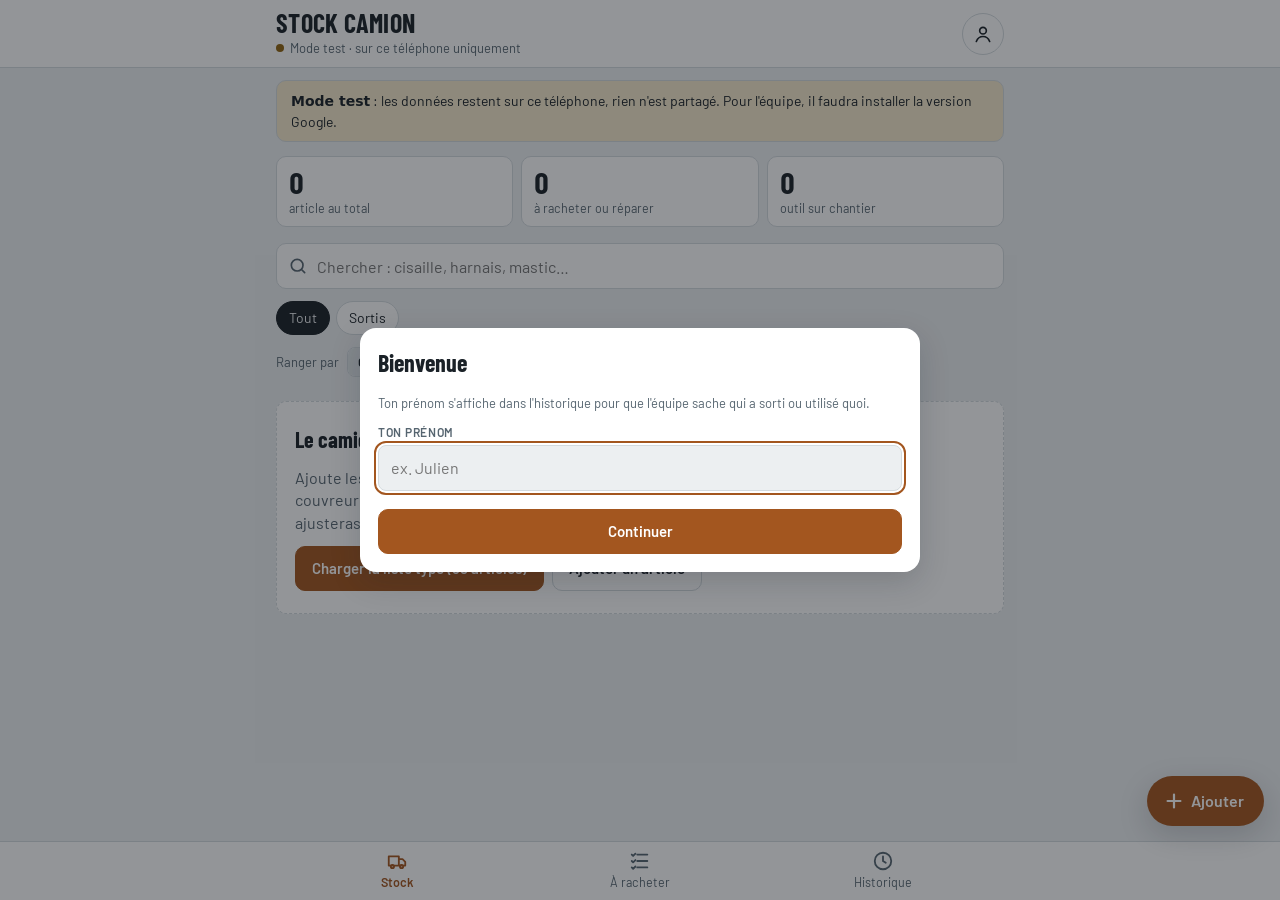
==== commit c746d567: "Ajoute un mode test local (données sur le téléphone, sans Google) Co-Authored-By: Claude Opus 5.5 <n" ====
--- a/apps-script/Index.html
+++ b/apps-script/Index.html
@@ -346,7 +346,8 @@
 
 function renderBanner(){
   let h = "";
-  if (S.failed) h = `<div class="banner">Impossible de joindre le stock. Vérifie le réseau ; l'app réessaie toute seule. <button id="retryBtn">Réessayer</button></div>`;
+  if (S.demo) h = `<div class="banner"><b>Mode test</b> : les données restent sur ce téléphone, rien n'est partagé. Pour l'équipe, il faudra installer la version Google.</div>`;
+  else if (S.failed) h = `<div class="banner">Impossible de joindre le stock. Vérifie le réseau ; l'app réessaie toute seule. <button id="retryBtn">Réessayer</button></div>`;
   else if (S.stale) h = `<div class="banner">Pas de réseau : affichage de la dernière version connue${S.lastSync ? " (" + new Date(S.lastSync).toLocaleTimeString("fr-FR",{hour:"2-digit",minute:"2-digit"}) + ")" : ""}. Les modifications ne passent pas pour l'instant.</div>`;
   $("#bannerSlot").innerHTML = h;
   const r = $("#retryBtn"); if (r) r.onclick = () => refresh(true);
@@ -504,6 +505,7 @@
   else if (S.failed && !S.loaded){ dot.classList.add("bad"); t.textContent = "Stock injoignable"; }
   else if (!S.loaded){ t.textContent = "Connexion…"; }
   else if (S.stale || S.failed){ dot.classList.add("warn"); t.textContent = "Hors ligne · peut ne pas être à jour"; }
+  else if (S.demo){ dot.classList.add("warn"); t.textContent = "Mode test · sur ce téléphone uniquement"; }
   else { dot.classList.add("ok"); t.textContent = "À jour · partagé avec l'équipe"; }
 }
 
@@ -527,11 +529,89 @@
 document.addEventListener("keydown", e => { if (e.key === "Escape") closeSheet(); });
 
 /* ---------- Échanges avec le Google Sheet ---------- */
+const IS_GAS = !!(window.google && google.script && google.script.run);
+S.demo = !IS_GAS;
 function rawCall(req){
   return new Promise((res, rej) => {
-    if (!(window.google && google.script && google.script.run)) { rej(new Error("HORS_APPS_SCRIPT")); return; }
+    if (!IS_GAS){ setTimeout(() => { try { res(localApi(req)); } catch(e){ rej(e); } }, 60); return; }
     google.script.run.withSuccessHandler(res).withFailureHandler(rej).api(req);
   });
+}
+
+/* ---------- Mode test : tout reste sur ce téléphone (même logique que Code.gs) ---------- */
+const DEMO_KEY = "stockcamion.demo";
+const ST_TXT = {camion:"dans le camion", chantier:"sur chantier", atelier:"en réparation", manquant:"manquant"};
+function demoRead(){
+  try { const d = JSON.parse(localStorage.getItem(DEMO_KEY) || "null"); if (d && Array.isArray(d.items)) return d; } catch(e){}
+  return {items:[], log:[], config:{vehicle:""}};
+}
+function localApi(req){
+  const d = demoRead(), by = String(req.by || "Quelqu'un").slice(0,30), now = Date.now();
+  const clean = (v, n) => String(v == null ? "" : v).trim().slice(0, n || 200);
+  const log = (item, text) => { d.log.unshift({at: Date.now(), by, item: clean(item,120), text: clean(text)}); d.log = d.log.slice(0, 500); };
+  const find = id => { const it = d.items.find(i => i.id === id); if (!it) throw new Error("ARTICLE_INTROUVABLE"); return it; };
+  const u = it => it.unit || "u";
+  const san = it => {
+    const kind = it.kind === "conso" ? "conso" : "outil";
+    const status = kind === "outil" ? (ST_TXT[it.status] ? it.status : "camion") : "";
+    const qty = Math.max(0, parseInt(it.qty,10) || 0);
+    return {name: clean(it.name,80), kind, cat: clean(it.cat,40) || "Divers", loc: clean(it.loc,40),
+      qty: kind === "outil" ? Math.max(1, qty || 1) : qty, unit: kind === "conso" ? clean(it.unit,20) : "",
+      min: kind === "conso" ? Math.max(0, parseInt(it.min,10) || 0) : 0, status,
+      holder: status && status !== "camion" ? clean(it.holder,80) : "", note: clean(it.note,300)};
+  };
+  const newId = () => Math.random().toString(36).slice(2,10) + now.toString(36).slice(-4);
+  switch (req.action){
+    case "load": break;
+    case "bulk": {
+      const list = (req.items || []).slice(0,150).map(san).filter(x => x.name);
+      list.forEach(x => d.items.push(Object.assign({id:newId()}, x, {createdAt:now, updatedAt:now, updatedBy:by})));
+      if (list.length) log("Liste type couvreur", `chargée (${list.length} articles)`);
+      break;
+    }
+    case "save": {
+      const x = san(req.item || {}); if (!x.name) throw new Error("NOM_MANQUANT");
+      const old = req.item.id && d.items.find(i => i.id === req.item.id);
+      if (old){
+        const ch = [];
+        if (x.kind === "outil" && old.status !== x.status) ch.push("→ " + ST_TXT[x.status] + (x.holder ? " (" + x.holder + ")" : ""));
+        if (x.kind === "conso" && old.qty !== x.qty) ch.push(": stock corrigé à " + x.qty + " " + u(x));
+        Object.assign(old, x, {updatedAt:now, updatedBy:by});
+        log(x.name, ch.length ? ch.join(", ") : "fiche modifiée");
+      } else {
+        d.items.push(Object.assign({id:newId()}, x, {createdAt:now, updatedAt:now, updatedBy:by}));
+        log(x.name, "ajouté au stock" + (x.kind === "conso" ? " (" + x.qty + " " + u(x) + ")" : ""));
+      }
+      break;
+    }
+    case "delete": { const it = find(String(req.id)); d.items = d.items.filter(i => i !== it); log(it.name, "supprimé du stock"); break; }
+    case "adjust": {
+      const it = find(String(req.id)), from = it.qty, q = Math.max(0, from + (parseInt(req.delta,10) || 0)), dd = q - from;
+      if (!dd) break;
+      Object.assign(it, {qty:q, updatedAt:now, updatedBy:by});
+      log(it.name, dd < 0 ? `: ${-dd} ${u(it)} utilisé${-dd>1?"s":""} (reste ${q})` : `: +${dd} ${u(it)} ajouté${dd>1?"s":""} (total ${q})`);
+      break;
+    }
+    case "status": {
+      if (!ST_TXT[req.status]) throw new Error("STATUT_INCONNU");
+      const it = find(String(req.id)), h = req.status === "camion" ? "" : clean(req.holder,80);
+      if (it.status === req.status && it.holder === h) break;
+      Object.assign(it, {status:req.status, holder:h, updatedAt:now, updatedBy:by});
+      log(it.name, req.status === "camion" ? "rangé dans le camion" : "→ " + ST_TXT[req.status] + (h ? " (" + h + ")" : ""));
+      break;
+    }
+    case "config": d.config.vehicle = clean(req.vehicle,40); break;
+    default: throw new Error("ACTION_INCONNUE");
+  }
+  if (req.action !== "load"){
+    try { localStorage.setItem(DEMO_KEY, JSON.stringify(d)); }
+    catch(e){ throw new Error("STOCKAGE_LOCAL_INDISPONIBLE"); }
+  }
+  return {items:d.items, log:d.log.slice(0,200), config:d.config};
+}
+function demoReset(){
+  try { localStorage.removeItem(DEMO_KEY); localStorage.removeItem("stockcamion.cache"); } catch(e){}
+  S.items = []; S.log = []; S.config = {}; refresh(true);
 }
 function applyState(st){
   if (!st || !Array.isArray(st.items)) return;
@@ -552,7 +632,7 @@
     const c = errCode(e);
     if (c === "CODE_EQUIPE"){ askCode(!!S.code); return false; }
     if (action === "load"){ S.failed = true; if (S.loaded) S.stale = true; render(); setSync(); return false; }
-    if (!quiet) toast(c === "ARTICLE_INTROUVABLE" ? "Cet article a été supprimé entre-temps" : c === "HORS_APPS_SCRIPT" ? "Ouvre l'app depuis son lien Google" : "Pas enregistré : vérifie le réseau et réessaie");
+    if (!quiet) toast(c === "ARTICLE_INTROUVABLE" ? "Cet article a été supprimé entre-temps" : c === "STOCKAGE_LOCAL_INDISPONIBLE" ? "Ce navigateur bloque l'enregistrement local (navigation privée ?)" : "Pas enregistré : vérifie le réseau et réessaie");
     refresh();
     return false;
   } finally {
@@ -726,8 +806,14 @@
       <p class="hint">Pour ajouter un collègue, envoie-lui simplement le lien de l'app (et le code d'équipe s'il y en a un). Pas besoin de compte.</p>
       <p class="hint">Astuce : dans le navigateur du téléphone, « Ajouter à l'écran d'accueil » crée une icône comme une vraie appli.</p>
       <div class="actions"><button type="submit" class="btn primary grow">Enregistrer</button><button type="button" class="btn" id="setCancel">Fermer</button></div>
+      ${S.demo ? `<div class="actions"><button type="button" class="btn danger" id="demoReset">Effacer toutes les données de test</button></div>` : ""}
     </form>`);
   $("#setCancel").onclick = closeSheet;
+  const dr = $("#demoReset");
+  if (dr) dr.onclick = () => {
+    if (!dr.classList.contains("armed")){ dr.classList.add("armed"); dr.textContent = "Confirmer : tout effacer"; return; }
+    demoReset(); closeSheet(); toast("Données de test effacées");
+  };
   $("#setForm").onsubmit = async e => {
     e.preventDefault();
     const nick = $("#s_nick").value.trim(), veh = $("#s_veh").value.trim();
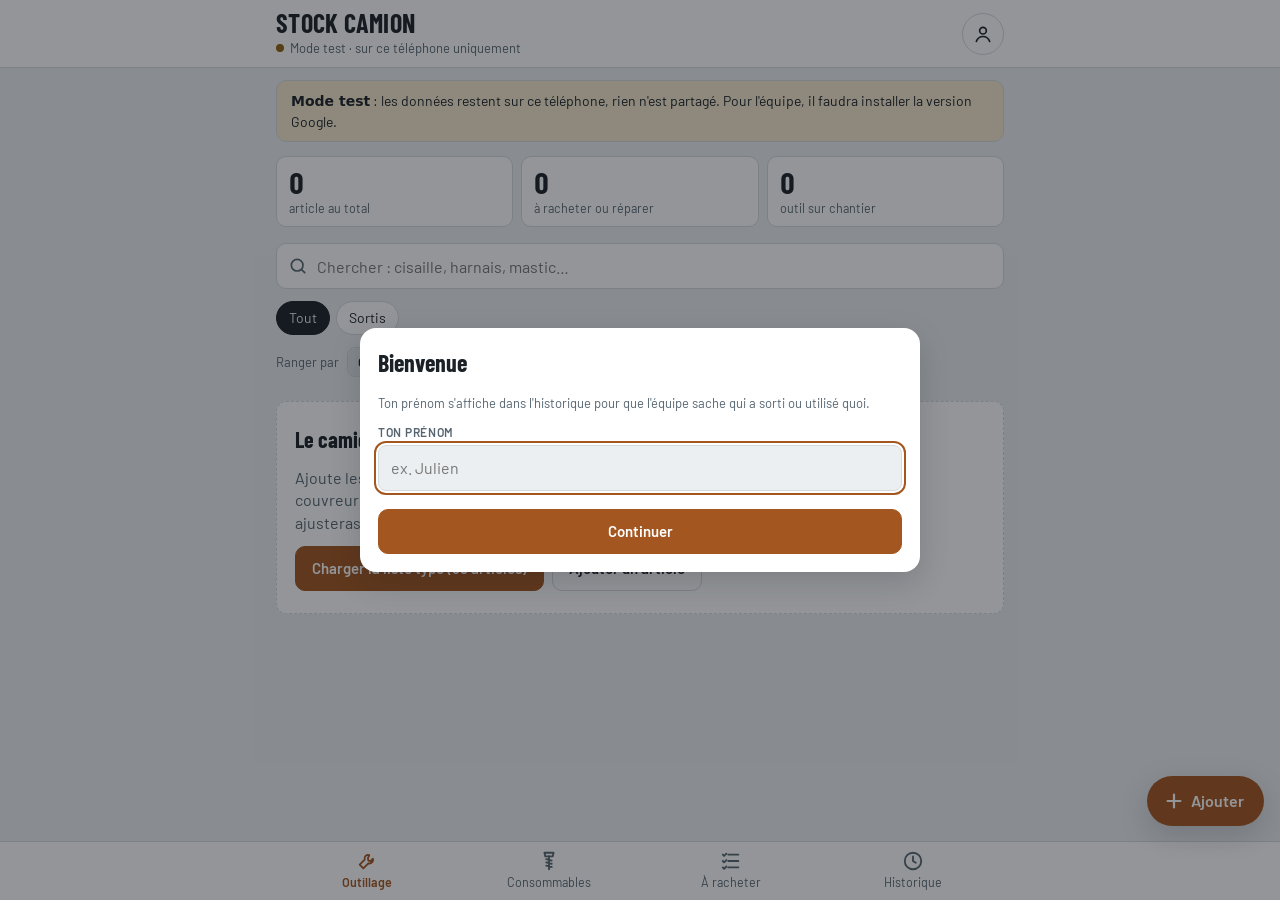
==== commit c3a18b72: "Sépare les onglets Outillage et Consommables (visserie en tête) Co-Authored-By: Claude Opus 5.5 <nor" ====
--- a/apps-script/Index.html
+++ b/apps-script/Index.html
@@ -128,7 +128,7 @@
 
 /* Barre du bas */
 nav.tabs{position:fixed;left:0;right:0;bottom:0;z-index:20;background:var(--surface);border-top:1px solid var(--line);padding-bottom:env(safe-area-inset-bottom,0px)}
-nav.tabs .wrap{display:grid;grid-template-columns:repeat(3,1fr)}
+nav.tabs .wrap{display:grid;grid-template-columns:repeat(4,1fr)}
 nav.tabs button{border:0;background:none;padding:8px 4px 9px;display:flex;flex-direction:column;align-items:center;gap:2px;font-size:12.5px;color:var(--muted);position:relative}
 nav.tabs button svg{width:22px;height:22px}
 nav.tabs button[aria-current="page"]{color:var(--accent);font-weight:600}
@@ -220,7 +220,10 @@
 <nav class="tabs" aria-label="Sections">
   <div class="wrap">
     <button data-view="stock" aria-current="page">
-      <svg viewBox="0 0 24 24" fill="none" stroke="currentColor" stroke-width="2" stroke-linejoin="round"><path d="M3 7h11v10H3zM14 10h4l3 3v4h-7z"/><circle cx="7" cy="18" r="1.8"/><circle cx="17" cy="18" r="1.8"/></svg>Stock
+      <svg viewBox="0 0 24 24" fill="none" stroke="currentColor" stroke-width="2" stroke-linejoin="round"><path d="M14.5 5.5a4 4 0 0 0-5 5L4 16l4 4 5.5-5.5a4 4 0 0 0 5-5l-2.5 2.5-2.5-.5-.5-2.5z"/></svg>Outillage
+    </button>
+    <button data-view="conso">
+      <svg viewBox="0 0 24 24" fill="none" stroke="currentColor" stroke-width="2" stroke-linecap="round" stroke-linejoin="round"><path d="M7 3h10l-1 4H8z"/><path d="M12 7v14M9 10l6 1.5M9 13.5l6 1.5M9 17l6 1.5"/></svg>Consommables
     </button>
     <button data-view="buy">
       <svg viewBox="0 0 24 24" fill="none" stroke="currentColor" stroke-width="2" stroke-linecap="round" stroke-linejoin="round"><path d="M9 5h11M9 12h11M9 19h11"/><path d="m3 5 1.5 1.5L7 4M3 12l1.5 1.5L7 11M3 19l1.5 1.5L7 18"/></svg>À racheter<span class="badge" id="buyBadge" hidden>0</span>
@@ -324,12 +327,12 @@
 /* ---------- Rendu ---------- */
 function render(){
   renderSummary(); renderBanner();
-  if (S.view === "stock") renderStock();
+  if (isListView()) renderStock();
   if (S.view === "buy") renderBuy();
   if (S.view === "log") renderLog();
   const n = S.items.filter(it => isLow(it) || needsTool(it)).length;
   const b = $("#buyBadge"); b.hidden = !n; b.textContent = n;
-  $("#fab").hidden = !(S.view === "stock" && S.loaded);
+  $("#fab").hidden = !(isListView() && S.loaded);
   $("#vehName").textContent = (S.config.vehicle || "Stock Camion");
 }
 
@@ -353,10 +356,14 @@
   const r = $("#retryBtn"); if (r) r.onclick = () => refresh(true);
 }
 
+const CONSO_ORDER = ["Fixations & visserie","Étanchéité","Zinguerie","Sécurité & EPI","Électroportatif","Outillage à main","Accès & levage","Divers"];
+function kindNow(){ return S.view === "conso" ? "conso" : "outil"; }
+function isListView(){ return S.view === "stock" || S.view === "conso"; }
 function renderChips(){
-  const used = [...new Set(S.items.map(i => i.cat || "Divers"))];
-  const cats = CATS.filter(c => used.includes(c)).concat(used.filter(c => !CATS.includes(c)).sort(fr));
-  const all = [["", "Tout"], ["__out", "Sortis"], ...cats.map(c => [c, c])];
+  const k = kindNow(), base = k === "conso" ? CONSO_ORDER : CATS;
+  const used = [...new Set(S.items.filter(i => i.kind === k).map(i => i.cat || "Divers"))];
+  const cats = base.filter(c => used.includes(c)).concat(used.filter(c => !base.includes(c)).sort(fr));
+  const all = [["", "Tout"], ...(k === "outil" ? [["__out", "Sortis"]] : []), ...cats.map(c => [c, c])];
   $("#chips").innerHTML = all.map(([v,l]) => `<button class="chip" data-cat="${esc(v)}" aria-pressed="${S.cat===v}">${esc(l)}</button>`).join("");
 }
 
@@ -400,8 +407,15 @@
     const a = $("#addFirst"); if (a) a.onclick = () => openEdit(null);
     return;
   }
+  const kind = kindNow();
+  if (!S.items.some(it => it.kind === kind)){
+    list.innerHTML = `<div class="empty"><h3>${kind === "conso" ? "Aucun consommable pour l'instant" : "Aucun outil pour l'instant"}</h3><p>${kind === "conso" ? "Visserie, pointes, crochets, mastics, étain, EPI… tout ce qui se compte et se rachète." : "Tout ce qui se sort sur chantier et revient au camion."}</p><div class="btns"><button class="btn primary" id="addKind">Ajouter ${kind === "conso" ? "un consommable" : "un outil"}</button></div></div>`;
+    $("#addKind").onclick = () => openEdit(null);
+    return;
+  }
   const qn = norm(S.q);
   let items = S.items.filter(it => {
+    if (it.kind !== kind) return false;
     if (S.cat === "__out") { if (!(it.kind === "outil" && it.status && it.status !== "camion")) return false; }
     else if (S.cat && (it.cat || "Divers") !== S.cat) return false;
     if (!qn) return true;
@@ -414,7 +428,7 @@
   const keyOf = it => S.group === "loc" ? (it.loc || "Sans emplacement")
                    : S.group === "status" ? (it.kind === "conso" ? (isLow(it) ? "Consommables à racheter" : "Consommables en stock") : (STATUS[it.status]||STATUS.camion).l)
                    : (it.cat || "Divers");
-  const order = S.group === "loc" ? LOCS : S.group === "status" ? ["Manquant","En réparation","Sur chantier","Consommables à racheter","Dans le camion","Consommables en stock"] : CATS;
+  const order = S.group === "loc" ? LOCS : S.group === "status" ? ["Manquant","En réparation","Sur chantier","Consommables à racheter","Dans le camion","Consommables en stock"] : (kind === "conso" ? CONSO_ORDER : CATS);
   const groups = {};
   items.forEach(it => (groups[keyOf(it)] ||= []).push(it));
   const keys = Object.keys(groups).sort((a,b) => {
@@ -489,8 +503,10 @@
 }
 
 function setView(v){
+  if (v !== S.view && (v === "stock" || v === "conso")){ S.cat = ""; S.q = ""; $("#q").value = ""; }
   S.view = v;
-  $("#viewStock").hidden = v !== "stock";
+  $("#q").placeholder = v === "conso" ? "Chercher : vis, crochets, mastic…" : "Chercher : cisaille, perfo, harnais…";
+  $("#viewStock").hidden = !isListView();
   $("#viewBuy").hidden = v !== "buy";
   $("#viewLog").hidden = v !== "log";
   document.querySelectorAll("nav.tabs button").forEach(b => b.dataset.view === v ? b.setAttribute("aria-current","page") : b.removeAttribute("aria-current"));
@@ -667,7 +683,7 @@
 /* ---------- Fiche article ---------- */
 function openEdit(id){
   const it = id ? S.items.find(i => i.id === id) : null;
-  const d = it || {name:"", kind:"outil", cat: (S.cat && S.cat !== "__out") ? S.cat : "", loc:"", qty:1, unit:"", min:0, status:"camion", holder:"", note:""};
+  const d = it || {name:"", kind: kindNow(), cat: (isListView() && S.cat && S.cat !== "__out") ? S.cat : "", loc:"", qty:1, unit:"", min:0, status:"camion", holder:"", note:""};
   const cats = [...new Set(CATS.concat(S.items.map(i => i.cat).filter(Boolean)))];
   const locs = [...new Set(LOCS.concat(S.items.map(i => i.loc).filter(Boolean)))];
   const sh = openSheet(`
@@ -857,8 +873,9 @@
 $("#summary").addEventListener("click", e => {
   const b = e.target.closest("[data-goto]"); if (!b) return;
   const g = b.dataset.goto;
-  if (g === "out"){ S.cat = "__out"; setView("stock"); }
-  else { if (g === "stock") S.cat = ""; setView(g); }
+  if (g === "out"){ setView("stock"); S.cat = "__out"; render(); }
+  else if (g === "stock"){ const v = isListView() ? S.view : "stock"; setView(v); S.cat = ""; render(); }
+  else setView(g);
 });
 document.querySelectorAll("nav.tabs button").forEach(b => b.addEventListener("click", () => setView(b.dataset.view)));
 $("#fab").onclick = () => openEdit(null);
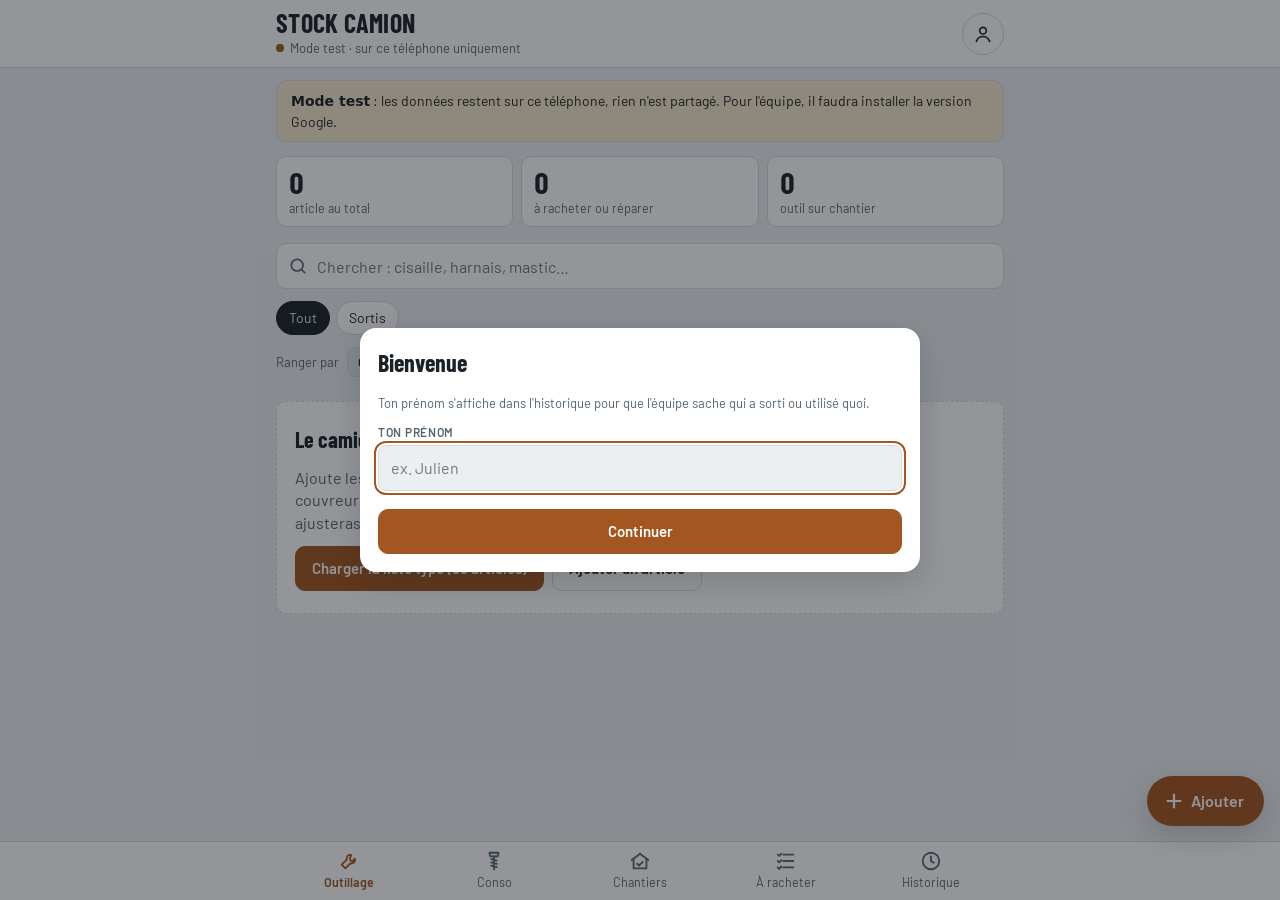
==== commit 890b1ca6: "Ajoute l'onglet Chantiers : listes à prendre avec bascule À préparer / Prêt Co-Authored-By: Claude O" ====
--- a/apps-script/Index.html
+++ b/apps-script/Index.html
@@ -126,10 +126,46 @@
 .buy-row .r b{font-family:var(--f-display);font-size:22px;display:block;line-height:1}
 .copy-box{width:100%;min-height:120px;margin-top:10px;border-radius:var(--r);border:1px solid var(--line);background:var(--surface);padding:10px}
 
+/* Chantiers */
+.site-row{display:flex;align-items:center;gap:12px;width:100%;border:0;border-top:1px solid var(--line);background:none;text-align:left;padding:12px 14px;min-height:64px}
+.site-row:first-child{border-top:0}
+.site-row .l{flex:1;min-width:0}
+.site-row .l b{display:block;font-size:16px;overflow-wrap:anywhere}
+.site-row .l span{display:block;font-size:13px;color:var(--muted);overflow-wrap:anywhere}
+.prog{flex:none;width:92px;text-align:right;font-size:13px;color:var(--muted);font-variant-numeric:tabular-nums}
+.prog b{font-family:var(--f-display);font-size:20px;color:var(--fg)}
+.bar{height:6px;border-radius:3px;background:var(--sunk);overflow:hidden;margin-top:4px}
+.bar i{display:block;height:100%;background:var(--ok);border-radius:3px}
+.prog.full b{color:var(--ok)}
+.site-head{display:flex;justify-content:space-between;align-items:center;gap:8px;padding-block:14px 4px}
+.back{border:0;background:none;color:var(--accent);font-weight:600;font-size:16px;padding:8px 0}
+.site-title{margin:6px 0 2px;font-family:var(--f-display);font-size:30px;line-height:1.05;text-wrap:balance;overflow-wrap:anywhere}
+.site-prog{display:flex;align-items:center;gap:12px;margin:10px 0 4px;font-size:14px;color:var(--muted)}
+.site-prog .bar{flex:1;height:8px;margin:0}
+.addline{background:var(--surface);border:1px solid var(--line);border-radius:var(--r);padding:12px;display:flex;flex-direction:column;gap:10px;margin-top:12px}
+.addline .r1{display:grid;grid-template-columns:1fr 64px 84px;gap:8px}
+.addline input{height:46px;border-radius:8px;border:1px solid var(--line);background:var(--bg);padding:0 10px;width:100%;min-width:0}
+.addline .btn{width:100%}
+.tchips{display:flex;gap:6px;overflow-x:auto;scrollbar-width:none}
+.tchips::-webkit-scrollbar{display:none}
+.line{display:flex;align-items:center;gap:10px;padding:8px 12px 8px 8px;border-top:1px solid var(--line);min-height:60px}
+.line:first-child{border-top:0}
+.tog{flex:none;width:104px;border:0;border-radius:999px;padding:9px 6px;font-size:13px;font-weight:700}
+.tog.todo{background:var(--warn-soft);color:var(--warn)}
+.tog.ready{background:var(--ok-soft);color:var(--ok)}
+.line .lm{flex:1;min-width:0;border:0;background:none;text-align:left;padding:2px 0;display:flex;flex-direction:column;gap:1px}
+.line .lm b{font-size:16px;font-weight:600;overflow-wrap:anywhere}
+.line .lm span{font-size:12.5px;color:var(--muted);overflow-wrap:anywhere}
+.line .lm .flag{color:var(--bad);font-weight:600}
+.line.is-ready .lm b{color:var(--muted);text-decoration:line-through;text-decoration-thickness:1px}
+.line .qty{flex:none;text-align:right;font-variant-numeric:tabular-nums;font-size:13px;color:var(--muted);max-width:30%}
+.line .qty b{display:block;font-family:var(--f-display);font-size:22px;color:var(--fg);line-height:1}
+.linkbtn{border:0;background:none;color:var(--muted);text-decoration:underline;padding:10px 0;font-size:14px}
+
 /* Barre du bas */
 nav.tabs{position:fixed;left:0;right:0;bottom:0;z-index:20;background:var(--surface);border-top:1px solid var(--line);padding-bottom:env(safe-area-inset-bottom,0px)}
-nav.tabs .wrap{display:grid;grid-template-columns:repeat(4,1fr)}
-nav.tabs button{border:0;background:none;padding:8px 4px 9px;display:flex;flex-direction:column;align-items:center;gap:2px;font-size:12.5px;color:var(--muted);position:relative}
+nav.tabs .wrap{display:grid;grid-template-columns:repeat(5,1fr)}
+nav.tabs button{border:0;background:none;padding:8px 2px 9px;min-width:0;white-space:nowrap;display:flex;flex-direction:column;align-items:center;gap:2px;font-size:12.5px;color:var(--muted);position:relative}
 nav.tabs button svg{width:22px;height:22px}
 nav.tabs button[aria-current="page"]{color:var(--accent);font-weight:600}
 .badge{position:absolute;top:4px;left:calc(50% + 6px);background:var(--bad);color:#fff;border-radius:999px;font-size:11px;font-weight:700;min-width:18px;height:18px;line-height:18px;padding:0 5px}
@@ -209,6 +245,7 @@
     <div id="list"><div class="empty"><h3>Chargement du stock…</h3><p>Les outils et consommables du camion s'affichent ici dès que la connexion répond.</p></div></div>
   </section>
 
+  <section id="viewSites" hidden></section>
   <section id="viewBuy" hidden></section>
   <section id="viewLog" hidden></section>
 </main>
@@ -223,7 +260,10 @@
       <svg viewBox="0 0 24 24" fill="none" stroke="currentColor" stroke-width="2" stroke-linejoin="round"><path d="M14.5 5.5a4 4 0 0 0-5 5L4 16l4 4 5.5-5.5a4 4 0 0 0 5-5l-2.5 2.5-2.5-.5-.5-2.5z"/></svg>Outillage
     </button>
     <button data-view="conso">
-      <svg viewBox="0 0 24 24" fill="none" stroke="currentColor" stroke-width="2" stroke-linecap="round" stroke-linejoin="round"><path d="M7 3h10l-1 4H8z"/><path d="M12 7v14M9 10l6 1.5M9 13.5l6 1.5M9 17l6 1.5"/></svg>Consommables
+      <svg viewBox="0 0 24 24" fill="none" stroke="currentColor" stroke-width="2" stroke-linecap="round" stroke-linejoin="round"><path d="M7 3h10l-1 4H8z"/><path d="M12 7v14M9 10l6 1.5M9 13.5l6 1.5M9 17l6 1.5"/></svg>Conso
+    </button>
+    <button data-view="sites">
+      <svg viewBox="0 0 24 24" fill="none" stroke="currentColor" stroke-width="2" stroke-linecap="round" stroke-linejoin="round"><path d="M3 11 12 4l9 7"/><path d="M5 10v10h14V10"/><path d="m9 15 2 2 4-4"/></svg>Chantiers
     </button>
     <button data-view="buy">
       <svg viewBox="0 0 24 24" fill="none" stroke="currentColor" stroke-width="2" stroke-linecap="round" stroke-linejoin="round"><path d="M9 5h11M9 12h11M9 19h11"/><path d="m3 5 1.5 1.5L7 4M3 12l1.5 1.5L7 11M3 19l1.5 1.5L7 18"/></svg>À racheter<span class="badge" id="buyBadge" hidden>0</span>
@@ -293,6 +333,7 @@
 const S = {
   code:"", by:"", items:[], log:[], config:{},
   loaded:false, stale:false, failed:false, busy:0, lastSync:0,
+  sites:[], lines:[], siteId:"", showDone:false, lineType:"materiel",
   view:"stock", q:"", cat:"", group:"cat",
   pending:{}
 };
@@ -328,6 +369,7 @@
 function render(){
   renderSummary(); renderBanner();
   if (isListView()) renderStock();
+  if (S.view === "sites") renderSites();
   if (S.view === "buy") renderBuy();
   if (S.view === "log") renderLog();
   const n = S.items.filter(it => isLow(it) || needsTool(it)).length;
@@ -507,6 +549,7 @@
   S.view = v;
   $("#q").placeholder = v === "conso" ? "Chercher : vis, crochets, mastic…" : "Chercher : cisaille, perfo, harnais…";
   $("#viewStock").hidden = !isListView();
+  $("#viewSites").hidden = v !== "sites";
   $("#viewBuy").hidden = v !== "buy";
   $("#viewLog").hidden = v !== "log";
   document.querySelectorAll("nav.tabs button").forEach(b => b.dataset.view === v ? b.setAttribute("aria-current","page") : b.removeAttribute("aria-current"));
@@ -559,7 +602,7 @@
 const ST_TXT = {camion:"dans le camion", chantier:"sur chantier", atelier:"en réparation", manquant:"manquant"};
 function demoRead(){
   try { const d = JSON.parse(localStorage.getItem(DEMO_KEY) || "null"); if (d && Array.isArray(d.items)) return d; } catch(e){}
-  return {items:[], log:[], config:{vehicle:""}};
+  return {items:[], sites:[], lines:[], log:[], config:{vehicle:""}};
 }
 function localApi(req){
   const d = demoRead(), by = String(req.by || "Quelqu'un").slice(0,30), now = Date.now();
@@ -617,13 +660,44 @@
       break;
     }
     case "config": d.config.vehicle = clean(req.vehicle,40); break;
+    case "siteSave": {
+      d.sites = d.sites || []; d.lines = d.lines || [];
+      const name = clean(req.site && req.site.name, 80); if (!name) throw new Error("NOM_MANQUANT");
+      const x = {name, info: clean(req.site.info,120), note: clean(req.site.note,300), done: !!req.site.done, updatedAt: now, updatedBy: by};
+      const old = req.site.id && d.sites.find(z => z.id === req.site.id);
+      if (old){ if (old.done !== x.done) log("Chantier " + name, x.done ? "marqué terminé" : "réouvert"); Object.assign(old, x); }
+      else { d.sites.push(Object.assign({id:newId(), createdAt:now}, x)); log("Chantier " + name, "créé"); }
+      break;
+    }
+    case "siteDelete": {
+      const st = (d.sites||[]).find(z => z.id === req.id); if (!st) throw new Error("ELEMENT_INTROUVABLE");
+      d.sites = d.sites.filter(z => z !== st); d.lines = (d.lines||[]).filter(l => l.siteId !== st.id); log("Chantier " + st.name, "supprimé"); break;
+    }
+    case "siteReset": {
+      const st = (d.sites||[]).find(z => z.id === req.id); if (!st) throw new Error("ELEMENT_INTROUVABLE");
+      let n = 0; (d.lines||[]).forEach(l => { if (l.siteId === st.id && l.ready){ l.ready = false; l.readyBy = ""; l.readyAt = 0; n++; } });
+      if (n) log("Chantier " + st.name, `liste remise à préparer (${n} lignes)`); break;
+    }
+    case "lineAdd": case "lineSave": {
+      d.lines = d.lines || [];
+      const L = req.line || {}, types = ["outils","visserie","materiaux","materiel","autre"];
+      const x = {label: clean(L.label,100), qty: clean(L.qty,12), unit: clean(L.unit,20), type: types.includes(L.type) ? L.type : "autre", itemId: clean(L.itemId,40)};
+      if (!x.label) throw new Error("NOM_MANQUANT");
+      if (req.action === "lineAdd"){
+        if (!(d.sites||[]).some(z => z.id === req.siteId)) throw new Error("ELEMENT_INTROUVABLE");
+        d.lines.push(Object.assign({id:newId(), siteId:req.siteId, ready:false, readyBy:"", readyAt:0, createdAt:now, by}, x));
+      } else { const l = d.lines.find(z => z.id === L.id); if (!l) throw new Error("ELEMENT_INTROUVABLE"); Object.assign(l, x); }
+      break;
+    }
+    case "lineToggle": { const l = (d.lines||[]).find(z => z.id === req.id); if (!l) throw new Error("ELEMENT_INTROUVABLE"); Object.assign(l, {ready: !!req.ready, readyBy: req.ready ? by : "", readyAt: req.ready ? now : 0}); break; }
+    case "lineDelete": { d.lines = (d.lines||[]).filter(z => z.id !== req.id); break; }
     default: throw new Error("ACTION_INCONNUE");
   }
   if (req.action !== "load"){
     try { localStorage.setItem(DEMO_KEY, JSON.stringify(d)); }
     catch(e){ throw new Error("STOCKAGE_LOCAL_INDISPONIBLE"); }
   }
-  return {items:d.items, log:d.log.slice(0,200), config:d.config};
+  return {items:d.items, sites:d.sites||[], lines:d.lines||[], log:d.log.slice(0,200), config:d.config};
 }
 function demoReset(){
   try { localStorage.removeItem(DEMO_KEY); localStorage.removeItem("stockcamion.cache"); } catch(e){}
@@ -632,8 +706,9 @@
 function applyState(st){
   if (!st || !Array.isArray(st.items)) return;
   S.items = st.items; S.log = st.log || []; S.config = st.config || {};
+  S.sites = st.sites || []; S.lines = st.lines || [];
   S.loaded = true; S.failed = false; S.stale = false; S.lastSync = Date.now();
-  try { localStorage.setItem("stockcamion.cache", JSON.stringify({items:S.items, log:S.log, config:S.config, at:S.lastSync})); } catch(e){}
+  try { localStorage.setItem("stockcamion.cache", JSON.stringify({items:S.items, sites:S.sites, lines:S.lines, log:S.log, config:S.config, at:S.lastSync})); } catch(e){}
   render(); setSync();
 }
 function errCode(e){ const m = String((e && e.message) || e || ""); return (m.match(/[A-Z_]{5,}/) || [""])[0]; }
@@ -648,7 +723,7 @@
     const c = errCode(e);
     if (c === "CODE_EQUIPE"){ askCode(!!S.code); return false; }
     if (action === "load"){ S.failed = true; if (S.loaded) S.stale = true; render(); setSync(); return false; }
-    if (!quiet) toast(c === "ARTICLE_INTROUVABLE" ? "Cet article a été supprimé entre-temps" : c === "STOCKAGE_LOCAL_INDISPONIBLE" ? "Ce navigateur bloque l'enregistrement local (navigation privée ?)" : "Pas enregistré : vérifie le réseau et réessaie");
+    if (!quiet) toast(c === "ARTICLE_INTROUVABLE" || c === "ELEMENT_INTROUVABLE" ? "Cet élément a été supprimé entre-temps" : c === "STOCKAGE_LOCAL_INDISPONIBLE" ? "Ce navigateur bloque l'enregistrement local (navigation privée ?)" : "Pas enregistré : vérifie le réseau et réessaie");
     refresh();
     return false;
   } finally {
@@ -785,6 +860,208 @@
   };
 }
 
+/* ---------- Chantiers : listes « à prendre » ---------- */
+const LTYPES = [["outils","Outils"],["visserie","Visserie"],["materiaux","Matériaux"],["materiel","Matériel"],["autre","Autre"]];
+const LTYPE_L = Object.fromEntries(LTYPES);
+function siteLines(id){ return S.lines.filter(l => l.siteId === id); }
+function siteProg(id){ const ls = siteLines(id); return {n: ls.length, r: ls.filter(l => l.ready).length}; }
+function itemByName(label){ const n = norm(label).trim(); return n ? S.items.find(i => norm(i.name).trim() === n) : null; }
+function typeForItem(it){ return it.kind === "outil" ? "outils" : (it.cat === "Fixations & visserie" ? "visserie" : "materiel"); }
+
+function renderSites(){
+  const v = $("#viewSites");
+  // garde la saisie en cours pendant les rafraîchissements automatiques
+  const keep = {}, act = document.activeElement && document.activeElement.id;
+  ["l_label","l_qty","l_unit"].forEach(id => { const el = $("#" + id); if (el) keep[id] = el.value; });
+  if (!S.loaded){ v.innerHTML = `<div class="empty"><h3>Chargement…</h3></div>`; return; }
+  const site = S.siteId && S.sites.find(x => x.id === S.siteId);
+  if (S.siteId && !site) S.siteId = "";
+  v.innerHTML = site ? siteDetailHTML(site) : sitesListHTML();
+  Object.entries(keep).forEach(([id, val]) => { const el = $("#" + id); if (el) el.value = val; });
+  if (act && $("#" + act) && /^l_/.test(act)) $("#" + act).focus();
+  if (site) wireSiteDetail(site); else wireSitesList();
+}
+
+function sitesListHTML(){
+  const cur = S.sites.filter(x => !x.done).sort((a,b) => (b.updatedAt||0) - (a.updatedAt||0));
+  const done = S.sites.filter(x => x.done).sort((a,b) => (b.updatedAt||0) - (a.updatedAt||0));
+  const row = st => {
+    const p = siteProg(st.id), pct = p.n ? Math.round(p.r / p.n * 100) : 0;
+    return `<button class="site-row" data-site="${esc(st.id)}"><div class="l"><b>${esc(st.name)}</b><span>${esc(st.info || (p.n ? "" : "Liste vide"))}</span></div>
+      <div class="prog ${p.n && p.r === p.n ? "full" : ""}">${p.n ? `<b>${p.r}/${p.n}</b> prêts<div class="bar"><i style="width:${pct}%"></i></div>` : "à remplir"}</div></button>`;
+  };
+  let h = `<div class="site-head"><span class="groupby">Ce qu'il faut charger pour chaque chantier</span><button class="btn primary" id="newSite">+ Chantier</button></div>`;
+  if (!S.sites.length) return h + `<div class="empty"><h3>Aucun chantier pour l'instant</h3><p>Crée un chantier, puis note tout ce qu'il faut emporter : outils, visserie, matériaux, matériel, avec les quantités. À l'atelier, chaque ligne se coche « Prêt » quand elle est chargée.</p><div class="btns"><button class="btn primary" id="newSite2">Créer le premier chantier</button></div></div>`;
+  if (cur.length) h += `<div class="group"><h2>En cours <small>${cur.length}</small></h2><div class="panel">${cur.map(row).join("")}</div></div>`;
+  else h += `<div class="empty"><h3>Aucun chantier en cours</h3><p>Les chantiers terminés sont rangés plus bas.</p></div>`;
+  if (done.length){
+    h += `<button class="linkbtn" id="toggleDone">${S.showDone ? "Masquer" : "Voir"} les chantiers terminés (${done.length})</button>`;
+    if (S.showDone) h += `<div class="group"><h2>Terminés</h2><div class="panel">${done.map(row).join("")}</div></div>`;
+  }
+  return h;
+}
+function wireSitesList(){
+  const v = $("#viewSites");
+  v.querySelectorAll("[data-site]").forEach(b => b.onclick = () => { S.siteId = b.dataset.site; render(); window.scrollTo({top:0}); });
+  ["newSite","newSite2"].forEach(id => { const b = $("#" + id); if (b) b.onclick = () => openSite(null); });
+  const t = $("#toggleDone"); if (t) t.onclick = () => { S.showDone = !S.showDone; render(); };
+}
+
+function lineMeta(l){
+  const it = l.itemId && S.items.find(i => i.id === l.itemId);
+  const bits = [];
+  if (it){
+    if (it.kind === "conso"){
+      const need = parseFloat(String(l.qty).replace(",", ".")), have = qtyOf(it);
+      const short = Number.isFinite(need) && have < need;
+      bits.push(`${short ? '<span class="flag">' : ""}Camion : ${have} ${esc(it.unit || "u")}${short ? " (pas assez)</span>" : ""}`);
+    } else {
+      const st = STATUS[it.status] || STATUS.camion;
+      bits.push(it.status === "camion" || !it.status ? "Dans le camion" : `${st.l}${it.holder ? " · " + esc(it.holder) : ""}`);
+    }
+  }
+  if (l.ready && l.readyBy) bits.push(`prêt · ${esc(whoName(l.readyBy))}`);
+  return bits.join(" · ");
+}
+function siteDetailHTML(st){
+  const ls = siteLines(st.id), p = siteProg(st.id), pct = p.n ? Math.round(p.r / p.n * 100) : 0;
+  const names = [...new Set(S.items.map(i => i.name))].sort(fr);
+  let h = `<div class="site-head"><button class="back" id="backSites">‹ Chantiers</button><button class="btn" id="editSite">Modifier</button></div>
+    <h2 class="site-title">${esc(st.name)}</h2>${st.info ? `<p class="hint">${esc(st.info)}</p>` : ""}${st.note ? `<p class="hint">${esc(st.note)}</p>` : ""}
+    ${st.done ? `<p class="hint"><span class="pill ok">Terminé</span></p>` : ""}
+    ${p.n ? `<div class="site-prog"><div class="bar"><i style="width:${pct}%"></i></div><span><b>${p.r}/${p.n}</b> prêts</span></div>` : ""}
+    <form class="addline" id="lineForm" novalidate>
+      <div class="tchips" id="ltypes">${LTYPES.map(([k,l]) => `<button type="button" class="chip" data-t="${k}" aria-pressed="${S.lineType===k}">${l}</button>`).join("")}</div>
+      <div class="r1">
+        <label class="sr" for="l_label">À prendre</label><input id="l_label" list="dl_stock" maxlength="100" placeholder="Vis 6×80, ardoises, perfo…" autocomplete="off">
+        <label class="sr" for="l_qty">Quantité</label><input id="l_qty" inputmode="decimal" maxlength="12" placeholder="Qté">
+        <label class="sr" for="l_unit">Unité</label><input id="l_unit" maxlength="20" placeholder="unité">
+      </div>
+      <datalist id="dl_stock">${names.map(n => `<option value="${esc(n)}">`).join("")}</datalist>
+      <button type="submit" class="btn primary">Ajouter à la liste</button>
+    </form>`;
+  if (!ls.length){
+    h += `<div class="empty"><h3>Liste vide</h3><p>Ajoute ce qu'il faut emporter. Choisis le type (outils, visserie, matériaux…), écris le nom et la quantité. Les articles du camion sont proposés pendant la saisie, avec le stock disponible.</p></div>`;
+    return h;
+  }
+  LTYPES.forEach(([k, lab]) => {
+    const g = ls.filter(l => l.type === k).sort((a,b) => (a.ready - b.ready) || (a.createdAt - b.createdAt));
+    if (!g.length) return;
+    const r = g.filter(l => l.ready).length;
+    h += `<div class="group"><h2>${lab} <small>${r}/${g.length} prêts</small></h2><div class="panel">${g.map(l => `
+      <div class="line ${l.ready ? "is-ready" : ""}" data-line="${esc(l.id)}">
+        <button class="tog ${l.ready ? "ready" : "todo"}" data-act="tog" aria-pressed="${l.ready}">${l.ready ? "Prêt ✓" : "À préparer"}</button>
+        <button class="lm" data-act="editl"><b>${esc(l.label)}</b>${lineMeta(l) ? `<span>${lineMeta(l)}</span>` : ""}</button>
+        ${l.qty || l.unit ? `<div class="qty"><b>${esc(l.qty)}</b>${esc(l.unit)}</div>` : ""}
+      </div>`).join("")}</div></div>`;
+  });
+  h += `<div class="btns" style="margin-top:16px"><button class="btn" id="copySite">Copier la liste</button>${p.r ? `<button class="btn" id="resetSite">Tout remettre « À préparer »</button>` : ""}</div>
+    <p class="hint" style="margin-top:8px">« Tout remettre à préparer » sert pour la prochaine fois : la liste reste, seules les coches s'effacent.</p><div id="copySlot"></div>`;
+  return h;
+}
+function wireSiteDetail(st){
+  $("#backSites").onclick = () => { S.siteId = ""; render(); window.scrollTo({top:0}); };
+  $("#editSite").onclick = () => openSite(st);
+  $("#ltypes").onclick = e => { const b = e.target.closest("[data-t]"); if (!b) return; S.lineType = b.dataset.t; $("#ltypes").querySelectorAll("[data-t]").forEach(x => x.setAttribute("aria-pressed", x === b)); $("#l_label").focus(); };
+  $("#l_label").addEventListener("change", () => {
+    const it = itemByName($("#l_label").value); if (!it) return;
+    S.lineType = typeForItem(it);
+    $("#ltypes").querySelectorAll("[data-t]").forEach(x => x.setAttribute("aria-pressed", x.dataset.t === S.lineType));
+    if (!$("#l_unit").value && it.kind === "conso") $("#l_unit").value = it.unit || "";
+    if (!$("#l_qty").value && it.kind === "outil") $("#l_qty").value = "1";
+  });
+  $("#lineForm").onsubmit = async e => {
+    e.preventDefault();
+    const label = $("#l_label").value.trim(); if (!label){ $("#l_label").focus(); return; }
+    const it = itemByName(label);
+    const line = {label: it ? it.name : label, qty: $("#l_qty").value.trim(), unit: $("#l_unit").value.trim(), type: S.lineType, itemId: it ? it.id : ""};
+    ["l_label","l_qty","l_unit"].forEach(id => $("#" + id).value = "");
+    $("#l_label").focus();
+    if (!(await api("lineAdd", {siteId: st.id, line}))){ $("#l_label").value = line.label; $("#l_qty").value = line.qty; $("#l_unit").value = line.unit; }
+  };
+  $("#viewSites").querySelectorAll(".line").forEach(row => {
+    const l = S.lines.find(x => x.id === row.dataset.line); if (!l) return;
+    row.querySelector("[data-act=tog]").onclick = () => {
+      const ready = !l.ready;
+      l.ready = ready; l.readyBy = ready ? S.by : ""; render();   // bascule tout de suite, confirmée par le serveur
+      api("lineToggle", {id: l.id, ready});
+    };
+    row.querySelector("[data-act=editl]").onclick = () => openLine(l);
+  });
+  const c = $("#copySite"); if (c) c.onclick = () => {
+    const ls = siteLines(st.id);
+    let t = `À prendre – ${st.name}${st.info ? " (" + st.info + ")" : ""}\n`;
+    LTYPES.forEach(([k, lab]) => { const g = ls.filter(l => l.type === k); if (!g.length) return; t += `\n${lab} :\n`; g.forEach(l => t += `${l.ready ? "✓" : "☐"} ${l.label}${l.qty || l.unit ? " – " + [l.qty, l.unit].filter(Boolean).join(" ") : ""}\n`); });
+    copyText(t.trim());
+  };
+  const r = $("#resetSite"); if (r) r.onclick = async () => {
+    if (!r.classList.contains("armed")){ r.classList.add("armed","danger"); r.textContent = "Confirmer : tout décocher"; return; }
+    r.disabled = true; if (await api("siteReset", {id: st.id})) toast("Liste prête pour la prochaine fois");
+  };
+}
+function copyText(t){
+  const fallback = () => {
+    const slot = $("#copySlot"); if (!slot) return;
+    slot.innerHTML = `<textarea class="copy-box" id="copyBox" readonly></textarea><p class="hint">Sélectionne le texte et copie-le.</p>`;
+    const box = $("#copyBox"); box.value = t; box.focus(); box.select();
+  };
+  try { navigator.clipboard.writeText(t).then(() => toast("Liste copiée"), fallback); } catch(e){ fallback(); }
+}
+
+function openSite(st){
+  const d = st || {name:"", info:"", note:"", done:false};
+  const sh = openSheet(`<h3>${st ? "Modifier le chantier" : "Nouveau chantier"}</h3>
+    <form class="form" id="siteForm" novalidate>
+      <div class="field"><label for="c_name">Nom du chantier</label><input id="c_name" maxlength="80" value="${esc(d.name)}" placeholder="ex. Martin – réfection toiture"></div>
+      <div class="field"><label for="c_info">Adresse ou client</label><input id="c_info" maxlength="120" value="${esc(d.info)}" placeholder="ex. 12 rue du Lac, Annecy"></div>
+      <div class="field"><label for="c_note">Note</label><textarea id="c_note" maxlength="300" placeholder="Accès, code portail, type de couverture…">${esc(d.note)}</textarea></div>
+      ${st ? `<div class="field"><span class="lbl">État</span><div class="kind" id="c_done"><button type="button" data-d="0" aria-pressed="${!d.done}">En cours</button><button type="button" data-d="1" aria-pressed="${!!d.done}">Terminé</button></div></div>` : ""}
+      <div class="actions"><button type="submit" class="btn primary grow">${st ? "Enregistrer" : "Créer"}</button><button type="button" class="btn" id="siteCancel">Annuler</button>${st ? `<button type="button" class="btn danger" id="siteDel">Supprimer</button>` : ""}</div>
+    </form>`);
+  let done = !!d.done;
+  const cd = $("#c_done"); if (cd) cd.onclick = e => { const b = e.target.closest("button"); if (!b) return; done = b.dataset.d === "1"; cd.querySelectorAll("button").forEach(x => x.setAttribute("aria-pressed", x === b)); };
+  $("#siteCancel").onclick = closeSheet;
+  if (!st) setTimeout(() => $("#c_name").focus(), 50);
+  const del = $("#siteDel"); if (del) del.onclick = async () => {
+    if (!del.classList.contains("armed")){ del.classList.add("armed"); del.textContent = "Confirmer : supprimer le chantier et sa liste"; return; }
+    del.disabled = true;
+    if (await api("siteDelete", {id: st.id})){ S.siteId = ""; closeSheet(); toast("Chantier supprimé"); render(); } else del.disabled = false;
+  };
+  $("#siteForm").onsubmit = async e => {
+    e.preventDefault();
+    const name = $("#c_name").value.trim(); if (!name){ $("#c_name").focus(); toast("Donne un nom au chantier"); return; }
+    const site = {id: st ? st.id : "", name, info: $("#c_info").value.trim(), note: $("#c_note").value.trim(), done};
+    const btn = sh.querySelector("button[type=submit]"); btn.disabled = true;
+    const before = new Set(S.sites.map(x => x.id));
+    if (await api("siteSave", {site})){
+      closeSheet(); toast(st ? "Enregistré" : "Chantier créé");
+      if (!st){ const nw = S.sites.find(x => !before.has(x.id)); if (nw){ S.siteId = nw.id; render(); setTimeout(() => { const el = $("#l_label"); if (el) el.focus(); }, 50); } }
+    } else btn.disabled = false;
+  };
+}
+function openLine(l){
+  const sh = openSheet(`<h3>Modifier la ligne</h3>
+    <form class="form" id="lineEdit" novalidate>
+      <div class="field"><label for="e_label">À prendre</label><input id="e_label" maxlength="100" value="${esc(l.label)}"></div>
+      <div class="grid3">
+        <div class="field"><label for="e_qty">Quantité</label><input id="e_qty" maxlength="12" inputmode="decimal" value="${esc(l.qty)}"></div>
+        <div class="field"><label for="e_unit">Unité</label><input id="e_unit" maxlength="20" value="${esc(l.unit)}"></div>
+        <div class="field"><label for="e_type">Type</label><select id="e_type">${LTYPES.map(([k,lab]) => `<option value="${k}" ${l.type===k?"selected":""}>${lab}</option>`).join("")}</select></div>
+      </div>
+      <div class="actions"><button type="submit" class="btn primary grow">Enregistrer</button><button type="button" class="btn" id="leCancel">Annuler</button><button type="button" class="btn danger" id="leDel">Retirer</button></div>
+    </form>`);
+  $("#leCancel").onclick = closeSheet;
+  $("#leDel").onclick = async () => { $("#leDel").disabled = true; if (await api("lineDelete", {id: l.id})){ closeSheet(); toast("Ligne retirée"); } else $("#leDel").disabled = false; };
+  $("#lineEdit").onsubmit = async e => {
+    e.preventDefault();
+    const label = $("#e_label").value.trim(); if (!label){ $("#e_label").focus(); return; }
+    const it = itemByName(label);
+    const line = {id: l.id, label, qty: $("#e_qty").value.trim(), unit: $("#e_unit").value.trim(), type: $("#e_type").value, itemId: it ? it.id : ""};
+    sh.querySelector("button[type=submit]").disabled = true;
+    if (await api("lineSave", {line})){ closeSheet(); toast("Enregistré"); } else sh.querySelector("button[type=submit]").disabled = false;
+  };
+}
+
 /* ---------- Prénom, code d'équipe, réglages ---------- */
 function askName(then){
   const sh = openSheet(`<h3>Bienvenue</h3>
@@ -877,7 +1154,7 @@
   else if (g === "stock"){ const v = isListView() ? S.view : "stock"; setView(v); S.cat = ""; render(); }
   else setView(g);
 });
-document.querySelectorAll("nav.tabs button").forEach(b => b.addEventListener("click", () => setView(b.dataset.view)));
+document.querySelectorAll("nav.tabs button").forEach(b => b.addEventListener("click", () => { if (b.dataset.view === "sites") S.siteId = ""; setView(b.dataset.view); }));
 $("#fab").onclick = () => openEdit(null);
 $("#btnSettings").onclick = openSettings;
 window.addEventListener("pagehide", () => Object.keys(S.pending).forEach(flushQty));
@@ -886,7 +1163,7 @@
 function start(){
   try {
     const c = JSON.parse(localStorage.getItem("stockcamion.cache") || "null");
-    if (c && Array.isArray(c.items)){ S.items = c.items; S.log = c.log || []; S.config = c.config || {}; S.loaded = true; S.stale = true; S.lastSync = c.at || 0; }
+    if (c && Array.isArray(c.items)){ S.items = c.items; S.sites = c.sites || []; S.lines = c.lines || []; S.log = c.log || []; S.config = c.config || {}; S.loaded = true; S.stale = true; S.lastSync = c.at || 0; }
   } catch(e){}
   render(); setSync();
   refresh(true);
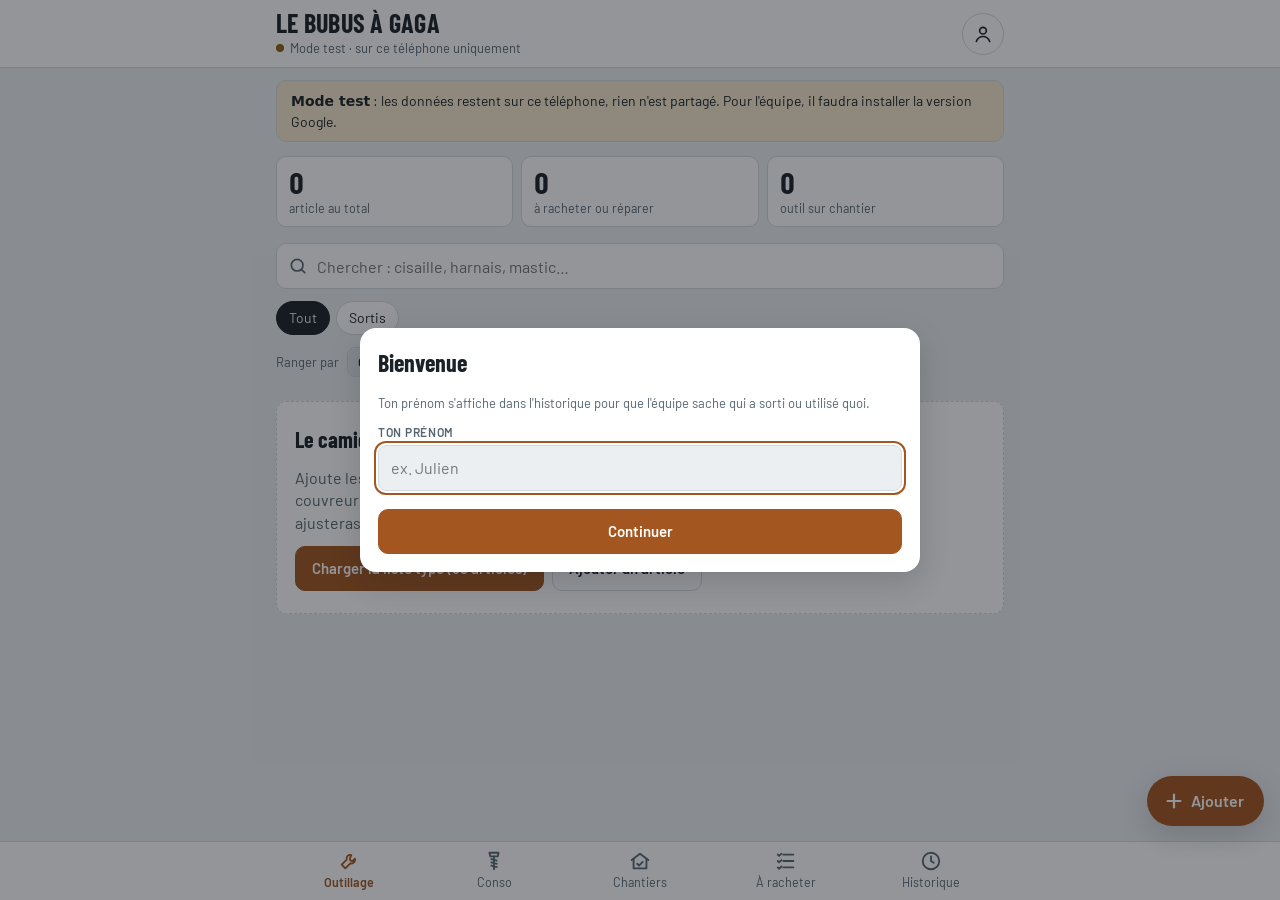
==== commit b0daaea9: "Renomme l'app « Le bubus à gaga » Co-Authored-By: Claude Opus 5.5 <noreply@anthropic.com> Claude-Ses" ====
--- a/apps-script/Index.html
+++ b/apps-script/Index.html
@@ -4,7 +4,7 @@
 <base target="_top">
 <meta charset="utf-8">
 <meta name="viewport" content="width=device-width, initial-scale=1, viewport-fit=cover">
-<title>Stock Camion</title>
+<title>Le bubus à gaga</title>
 <link rel="preconnect" href="https://fonts.googleapis.com">
 <link rel="preconnect" href="https://fonts.gstatic.com" crossorigin>
 <link rel="stylesheet" href="https://fonts.googleapis.com/css2?family=Barlow+Condensed:wght@600;700&family=Barlow:wght@400;500;600&display=swap">
@@ -209,7 +209,7 @@
 <header class="top">
   <div class="wrap">
     <div class="brand">
-      <h1 id="vehName">Stock Camion</h1>
+      <h1 id="vehName">Le bubus à gaga</h1>
       <div class="sub"><span class="dot" id="syncDot"></span><span id="syncTxt">Connexion…</span></div>
     </div>
     <button class="icon-btn" id="btnSettings" aria-label="Réglages">
@@ -375,7 +375,7 @@
   const n = S.items.filter(it => isLow(it) || needsTool(it)).length;
   const b = $("#buyBadge"); b.hidden = !n; b.textContent = n;
   $("#fab").hidden = !(isListView() && S.loaded);
-  $("#vehName").textContent = (S.config.vehicle || "Stock Camion");
+  $("#vehName").textContent = (S.config.vehicle || "Le bubus à gaga");
 }
 
 function renderSummary(){
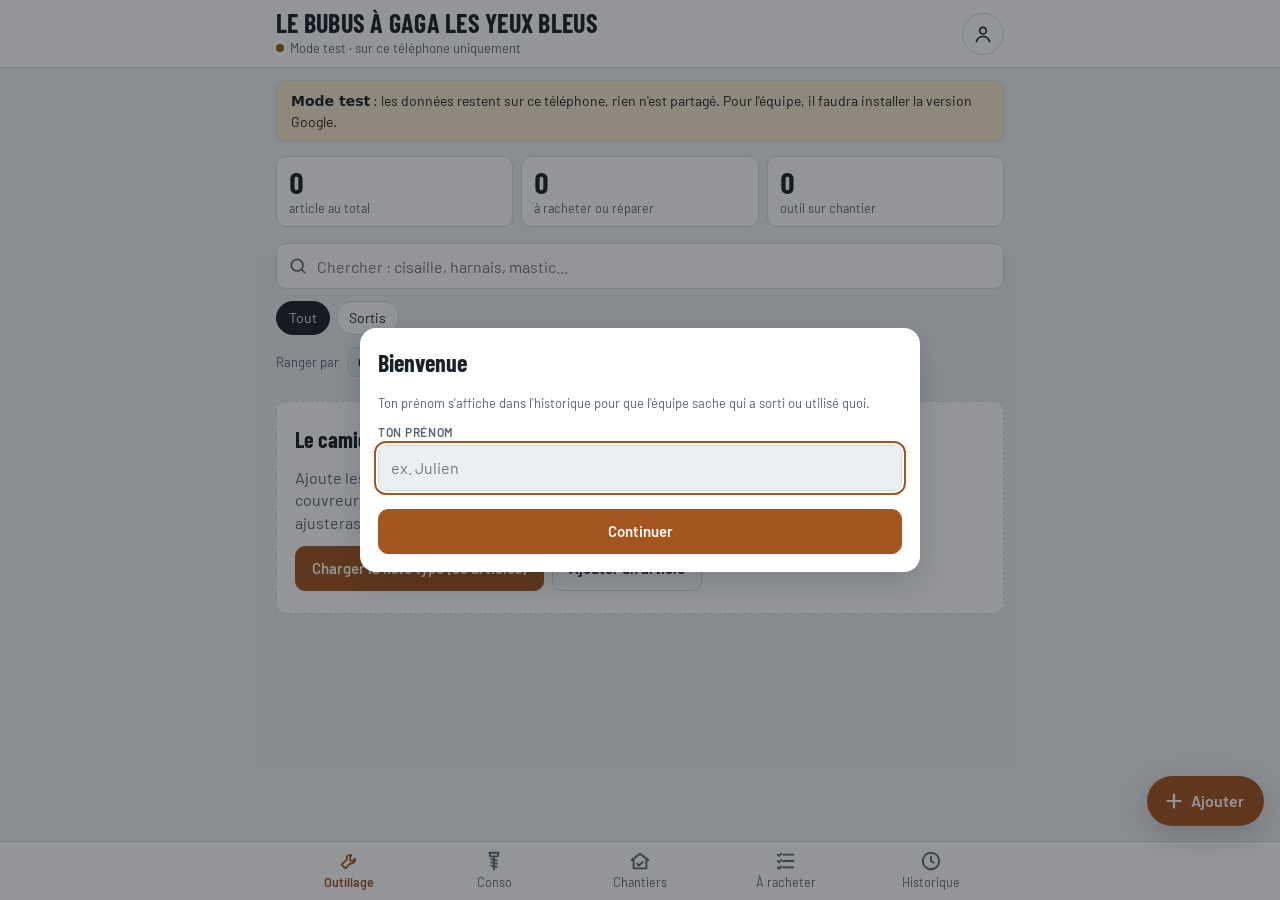
==== commit 95fd742e: "Renomme l'app « Le bubus à gaga les yeux bleus » Co-Authored-By: Claude Opus 5.5 <noreply@anthropic." ====
--- a/apps-script/Index.html
+++ b/apps-script/Index.html
@@ -4,7 +4,7 @@
 <base target="_top">
 <meta charset="utf-8">
 <meta name="viewport" content="width=device-width, initial-scale=1, viewport-fit=cover">
-<title>Le bubus à gaga</title>
+<title>Le bubus à gaga les yeux bleus</title>
 <link rel="preconnect" href="https://fonts.googleapis.com">
 <link rel="preconnect" href="https://fonts.gstatic.com" crossorigin>
 <link rel="stylesheet" href="https://fonts.googleapis.com/css2?family=Barlow+Condensed:wght@600;700&family=Barlow:wght@400;500;600&display=swap">
@@ -46,7 +46,7 @@
 header.top{position:sticky;top:env(safe-area-inset-top,0px);z-index:20;background:var(--surface);border-bottom:1px solid var(--line)}
 header.top .wrap{display:flex;align-items:center;gap:12px;padding-block:10px}
 .brand{flex:1;min-width:0}
-.brand h1{margin:0;font-family:var(--f-display);font-weight:700;font-size:26px;line-height:1;letter-spacing:.01em;text-transform:uppercase}
+.brand h1{margin:0;text-wrap:balance;font-family:var(--f-display);font-weight:700;font-size:26px;line-height:1;letter-spacing:.01em;text-transform:uppercase}
 .brand .sub{display:flex;align-items:center;gap:6px;font-size:13px;color:var(--muted);margin-top:3px;white-space:nowrap;overflow:hidden;text-overflow:ellipsis}
 .dot{width:8px;height:8px;border-radius:50%;background:var(--muted);flex:none}
 .dot.ok{background:var(--ok)} .dot.warn{background:var(--warn)} .dot.bad{background:var(--bad)}
@@ -209,7 +209,7 @@
 <header class="top">
   <div class="wrap">
     <div class="brand">
-      <h1 id="vehName">Le bubus à gaga</h1>
+      <h1 id="vehName">Le bubus à gaga les yeux bleus</h1>
       <div class="sub"><span class="dot" id="syncDot"></span><span id="syncTxt">Connexion…</span></div>
     </div>
     <button class="icon-btn" id="btnSettings" aria-label="Réglages">
@@ -375,7 +375,7 @@
   const n = S.items.filter(it => isLow(it) || needsTool(it)).length;
   const b = $("#buyBadge"); b.hidden = !n; b.textContent = n;
   $("#fab").hidden = !(isListView() && S.loaded);
-  $("#vehName").textContent = (S.config.vehicle || "Le bubus à gaga");
+  $("#vehName").textContent = (S.config.vehicle || "Le bubus à gaga les yeux bleus");
 }
 
 function renderSummary(){
